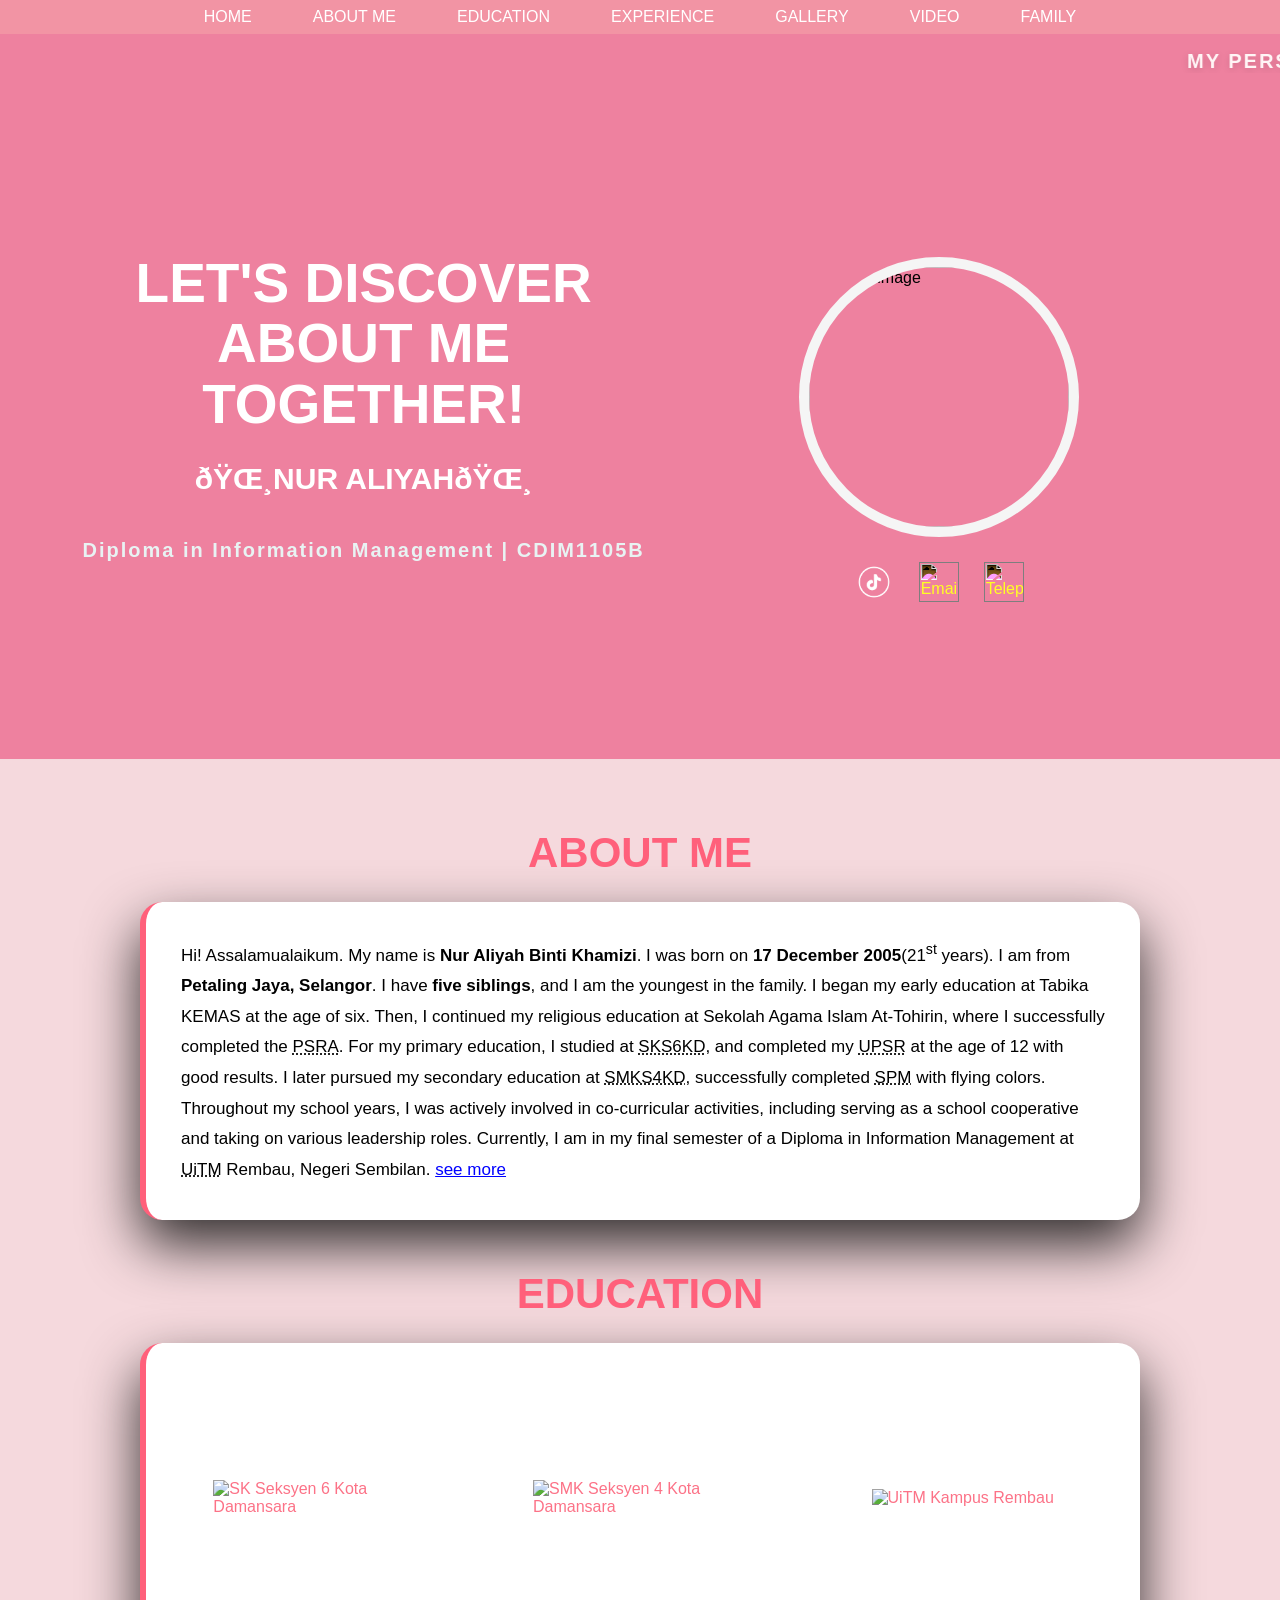
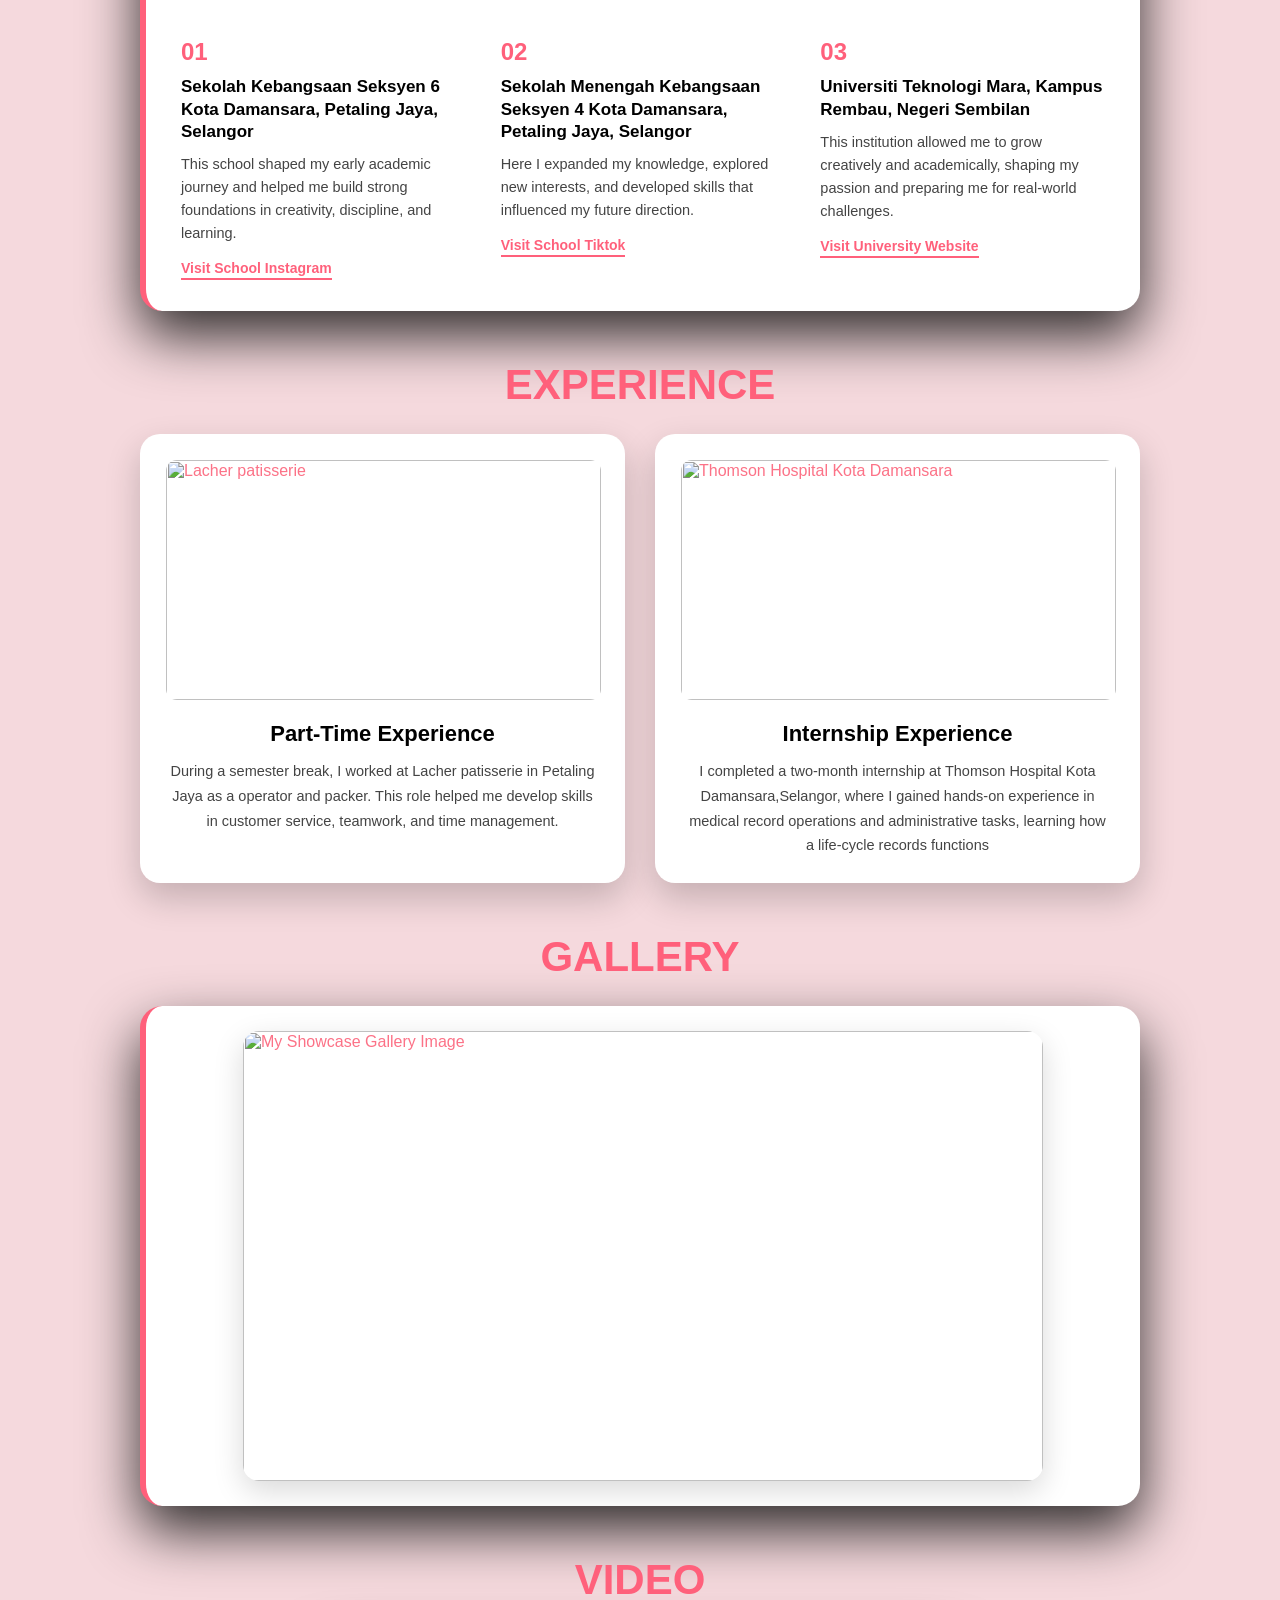
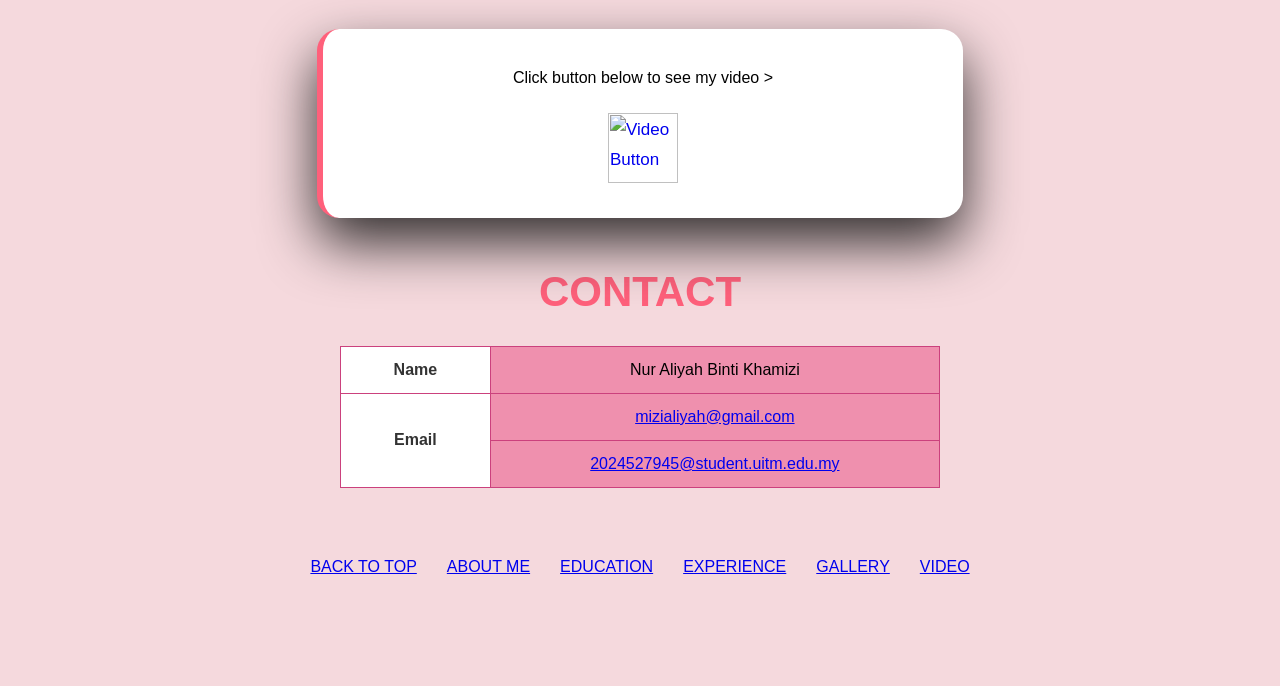
==== index.html @ 1efd09f4 "Fix social links div structure in index.html" ====
<html>
<head>
<meta charset="UT-8">
<meta name="viewpoint" content="width=device=width, initial-scale=1.0">
<title>HOMEPAGE</title>

    <style>

        :root{
            --primary: #ffff;
            --accent: #ff607b;
        }
       /*====general page setup====*/
       body, html{
             margin: 0;
             padding: 0;
             font-family: 'Segoe UI', Tahoma, Geneva, Verdana, sans-serif;
             min-height: 100vh;
             overflow-x: hidden;
            }
        .hero-section {
            /* Define the starting pink color as a fallback */
            background-color: #EE819F; 
    
            /* Connect the animation loop: 12 seconds total duration, smooth linear ease, infinite looping */
            animation: pinkColorShift 12s linear infinite;
            center-text {
            text-align: center;
            }
        }
            /* Define the specific shifting shades of pink across the timeline keyframes */
            @keyframes pinkColorShift {
            0% {
                background-color: #EE819F; /* original deep pink canvas color */
            }
            25% {
                 background-color: #D81B60; /* Slightly darker vibrant magenta pink */
            }
            50% {
                 background-color: #F48FB1; /* Soft pastel orchid pink tint */
            }
            75% {
                 background-color: #E91E63; /* Warm ruby rose pink shade */
            }
            100% {
                 background-color: #EE819F; /* Loops smoothly back to the exact starting color */
            }
            }
        /*====navigation====*/
        nav{
            background:rgb(242, 148, 164);
            position: sticky;
            top: 0;
            z-index: 3000;
        }
        .nav-container{ 
            display:flex;
            justify-content:center;
            gap: 25px;
            padding: 0px; 
        }
        .nav-container a{
            text-decoration:none;
            color: white;
            padding: 8px 18px;
            border-radius: 30px;
            font-weight: 500;
            transition:0.3s;
        }
        .nav-container a:hover{
            background: var(--primary);
            color:rgb(254, 159, 210);
        }

        /*===== hero layout =====*/

        .container {
            display: flex;
            align-items: center;
            justify-content: center;
            max-width: 1200px;
            gap: 0px;
            margin-top: 0 auto;
            height: 80vh;
            padding-top: 5px;
        }
        .hero-text {
            flex: 1.2;
            text-align: left;
            padding-left: 50px;
        }
        .hero-text h1 {
            font-size: 55px;
            color: #ffffff;
            font-weight: 800;
            line-height: 1.1;
            margin-bottom: 30px;
        }
        .hero-text h2 {
            font-size: 30px;
            color: #ffffff;
            margin: 0;
            padding-bottom: 25px;
            line-height: 1;
            font-weight: 700;
        }
        .hero-text p{
            font-size: 20px;
            color: #e8f3f3;
            letter-spacing: 2px;
            font-weight: 400;
        }

    /* ==== Marquee Positioned Right Below Nav and Above Image (FIXED) ==== */
    .marquee-sub-nav {
        position: absolute;
        top: 50px;            
        right: 30px;
        left: 10px;             
        width: 100%;         
        z-index: 100;         
    }

    .marquee-sub-nav marquee {
        font-size: 20px;
        font-weight: 700;
        color: #fff9f9f6;
        letter-spacing: 2px;
        text-shadow: 0 2px 8px rgba(0, 0, 0, 0.15);
    }
        
        /*=====image section=====*/
        .hero-image{
            float: none;
            flex: 1;
            display: flex;
            justify-content: center;
            align-items: flex-end;/*keeps image touching the bottom*/
        }
        .hero-image img{
            max-height: 300px;
            width: auto;
            /*====creates the rounded bottom edge from my image====*/
            border-top-left-radius: 50px;
            border-top-right-radius: 50px;
            transition: transform 0.3s;
        }
        .hero-image img:hover {
            transform: scale (1.02)
        }

        .hero-image-wrapper img{
            width:260px;
            height: 260px;
            border-radius: 260px;
            overflow:hidden;
            object-fit:cover;
            border:10px solid whitesmoke;
            box-shadow:0 20 px 40 px rgb(231, 202, 202);
            margin-top:60px;
        }
        .social-links{
            display: flex;
            flex-direction: row;
            align-items: center;
            justify-content: center;
            gap: 25px;
            margin-top: 0px;
            width: 100px;
        }
        .social-links a{
            display: inline-block;
            transition: transform 0.2s;
        }
        .social-links a:hover{
            transform: scale(1.15)
        }
        .social-links img{
            height: 30px
        }
        .image-and-socials{
            flex: 1;
            display: flex;
            flex-direction: column;
            align-items: center;
            justify-content: center;
            gap: 25px;
        }

        /*====modern main background section setup====*/
        main{
            background-color:#f5d9dd;
            min-height: 50vh;
            margin: 0;
            padding: 70px 0px;
        }
        .section-content-area{
            max-width: 1000px;
            margin: 0 auto;
            padding: 0 20px;
        }
        .section{
            margin-bottom: 50px;
            color: #fc7287;
            position: relative;
        }
        .section-title{
            font-size: 42px;
            font-weight: 700;
            color: var(--accent);
            margin-top: 0;
            margin-bottom: 25px;
            text-align: center;
        }

        /*====card====*/
        .content-card{
            background: var(--primary);
            padding: 35px;
            border-radius: 22px;
            box-shadow: 0 25px 55px rgb(49, 46, 46);
            margin-bottom: 30px;
            border-left: 6px solid var(--accent);
            transition:.35s;
        }
        .card-hover{
            transform: translateY(-6px);
        }
        .content-card p{
            font-size: 17px;
            line-height: 1.8;
            color: black;
            margin: 0;
            text-align: left;
        }


        /*====grid====*/
        .grid{
            display: grid;
            grid-template-columns: repeat(auto-fit, minmax(260px, 1fr));
            gap: 10px;
        }

        /*====Button====*/
        .btn{
            display: inline-block;
            margin-top: 15px;
            background: var(--primary);
            color:#ffffff;
            text-decoration: none;
            font-weight: 600;
        }

        .btn:hover{
            background: rgb(255, 171, 185)
        }

        /*====Table====*/
        table{
                border: 1px solid rgb(203, 65, 125);
                border-collapse: collapse;
                width: 600px;
                margin: 30px auto;
                font-family:'Segoe UI', Tahoma, Geneva, Verdana, sans-serif;
            }
        th,td{
                border: 1px solid rgb(203, 65, 125);
                padding: 14px 20px;
            }
        th {
                background-color: white;
                color: #333333;
                font-weight: 600;
                width: 25%;
            }
        td {
                text-align: center;
                background-color: rgb(239, 144, 174);
                color: #000000;
            }
        tr:hover td{
                background-color: rgb(243, 148, 164);
                transition: background-color 0.2s ease;
        }
        .profile-img{
            width: 200px;
            height: 200px;
            object-fit: cover;
            border-radius: 0%;
            margin-top: 10px;
            border: 2px solid rgb (180,50,100);
        }

        /* ==== Centers the links and aligns them side-by-side ==== */
        .footer-links-center {
          display: flex;
          justify-content: center; 
          align-items: center;     
          gap: 30px;               
          padding: 40px 20px;      
          width: 100%;
          box-sizing: border-box;
        }
        /* Responsive Layout for Tablets/Mobile Devices */
        @media (max-width: 768px){
            .video-grid {
                grid-template-columns: 1fr; 
            }
            .nav-container {
                justify-content: center; 
                padding: 10px 0;
                gap: 10px;
            }
            .nav-container a {
                padding: 6px 12px;
                font-size: 13px;
            }
            .section-title {
                font-size: 32px;
            }
            .video-wrapper-outer {
                padding: 15px;
            }
            }

    </style>
    </head>
    <body>

        <!--top nav-->
        <nav>
            <div align="center"></div>
            <div class="nav-container">
               <a href="index.html">HOME</a>
               <a href="about me.html">ABOUT ME</a>
               <a href="education.html">EDUCATION</a>
               <a href="experience.html">EXPERIENCE</a>
               <a href="gallery.html">GALLERY</a>
               <a href="video2.html" class="active">VIDEO</a>
               <a href="family.html">FAMILY</a>
            </div>
        </nav>

        <!--Content area-->
        <header>
        <div class="hero-section">
              <!-- FULL WIDTH MARQUEE: Sits here to cross the entire screen width -->
             <div class="marquee-sub-nav">
                <marquee behavior="scroll" direction="left" scrollamount="5">MY PERSONAL WEBSITE THAT SHOWS INTERSTING PERSONAL INFORMATION ABOUT ME!</marquee>
         </div>
            <div class="container">
                <!--text on the left-->
                <div class="hero-text">
                  <h1 align="center"><a name="top">LET'S DISCOVER<br>ABOUT ME TOGETHER!</a></h1>
                  <h2 align="center" style="font-size: 30px;">🌸NUR ALIYAH🌸</h2>
                  <p align="center"><b>Diploma in Information Management | CDIM1105B</b></p>
                </div>

                <!--image and social media links on the right-->
                <div class="image-and-socials">
                    <!--Profile image-->
                    <div class="hero-image">
                      <div class="hero-image-wrapper">
                       <img src="images/myself.jpg" alt="myself image">
                      </div>
                    </div>
                   <!--Social Media links(below image)-->
                   <div class="social-links">
                       <a href="https://www.tiktok.com/@ayddeeaa?_r=1&_t=ZS-96hrBECg4Ky" target="_blank"><img src="images/Tiktok_icon-removebg-preview.png" alt="Tiktok" style="height: 40px; width: auto; display: block; filter: invert(1) brightness(2);"></a>
                       <a href="mailto:2024527945@student.uitm.edu.my" target="_blank"><img src="images/email logo.png" alt="Email" style="height: 40px; width: auto; display: block; filter: invert(1) brightness(2);"></a>
                       <a href="tel:+60174358066" target="_blank"><img src="images/Telephone logo.png" alt="Telephone" style="height: 40px; width: auto; display: block; filter: invert(1) brightness(2);"></a>
                   </div>
                </div>
            </div>
        </div>
        </header>

       <!--main area section background color-->
        <main>
            <div class="section-content-area">

            <!--ABOUT ME SECTION-->
            <section class="section">
                <h2 class="section-title"><a name="subhead2">ABOUT ME</a></h2>
                <div class="content-card">
                    <p>
                         Hi! Assalamualaikum. My name is <b>Nur Aliyah Binti Khamizi</b>. I was born on <b>17 December 2005</b>(21<sup>st</sup> years). 
                         I am from <b>Petaling Jaya, Selangor</b>. I have <b>five siblings</b>, and I am the youngest in the family. I began my early education 
                         at Tabika KEMAS at the age of six. Then, I continued my religious education at Sekolah Agama Islam At-Tohirin, where I successfully completed the 
                         <abbr title="Peperiksaan Sekolah Rendah Agama">PSRA</abbr>. For my primary education, I studied at <abbr title="Sekolah Kebangsaan Seksyen 6 Kota Damansara">SKS6KD</abbr>, and completed 
                         my <abbr title="Ujian Peperiksaan Sekolah Rendah">UPSR</abbr> at the age of 12 with good results. I later pursued my secondary education at <abbr title="Sekolah Menengah Kebangsaan Seksyen 4 Kota Damansara">SMKS4KD</abbr>, 
                         successfully completed <abbr title="Sijil Pelajaran Malaysia">SPM</abbr> with flying colors. Throughout my school years, I was actively involved in co-curricular activities, 
                         including serving as a school cooperative and taking on various leadership roles. Currently, I am in my final semester of a Diploma in
                         Information Management at <abbr title="Universiti Teknologi MARA">UiTM</abbr> Rembau, Negeri Sembilan. <a href="about me.html" target="_blank" style="color: rgb(0, 0, 255)">see more</a>
                    </p>
                </div>
            </section>

            <!--EDUCATION SECTION-->
            <section class="section">
                <h2 class="section-title"><a name="subhead3">EDUCATION</a></h2>
                <!--All 3 items image school logo in same content card-->
                <div class="content-card">
                    <!--grid system with enhanced gap separation -->
                <div class="grid" style="grid-template-columns: repeat(auto-fit, minmax(260px, 1fr)); gap: 35px;">
                    
                    <!-- SCHOOL ITEM 01 -->
                    <div class="education-item" style="display: flex; flex-direction: column; align-items: center;">
                        <!-- Fixed placeholder box to prevent varying badge aspect ratios from misaligning fields -->
                        <div style="background: #ffffff; padding: 10px; border-radius: 12px; width: 100%; max-width: 220px; height: 220px; display: flex; align-items: center; justify-content: center; margin-bottom: 20px;">
                            <img src="images/Sekolah_Kebangsaan_Seksyen_6.gif" alt="SK Seksyen 6 Kota Damansara" style="max-height: 100%; max-width: 100%; object-fit: contain;">
                        </div>
                        <div style="width: 100%; text-align: left;">
                            <h3 style="font-size: 24px; color: var(--accent); margin: 0 0 10px 0; font-weight: 800;">01</h3>
                            <h4 style="font-size: 17px; margin: 0 0 10px 0; color: #000000; font-weight: 700; line-height: 1.3;">Sekolah Kebangsaan Seksyen 6 Kota Damansara, Petaling Jaya, Selangor</h4>
                            <p style="font-size: 14.5px; color: #444444; line-height: 1.6; margin: 0 0 15px 0; justify-content: center;">This school shaped my early academic journey and helped me build strong foundations in creativity, discipline, and learning.</p>
                            <a href="https://www.instagram.com/sks6kd?igsh=MTY2NmhoNnpzbXl5Nw==" style="color: var(--accent); text-decoration: none; font-weight: 600; font-size: 14px; border-bottom: 2px solid var(--accent); padding-bottom: 2px;">Visit School Instagram</a>
                        </div>
                    </div>

                    <!-- SCHOOL ITEM 02 -->
                    <div class="education-item" style="display: flex; flex-direction: column; align-items: center;">
                        <div style="background: #ffffff; padding: 10px; border-radius: 12px; width: 100%; max-width: 220px; height: 220px; display: flex; align-items: center; justify-content: center; margin-bottom: 20px;">
                            <img src="images/smks4kd images.jpg" alt="SMK Seksyen 4 Kota Damansara" style="max-height: 100%; max-width: 100%; object-fit: contain;">
                        </div>
                        <div style="width: 100%; text-align: left;">
                            <h3 style="font-size: 24px; color: var(--accent); margin: 0 0 10px 0; font-weight: 800;">02</h3>
                            <h4 style="font-size: 17px; margin: 0 0 10px 0; color: #000000; font-weight: 700; line-height: 1.3;">Sekolah Menengah Kebangsaan Seksyen 4 Kota Damansara, Petaling Jaya, Selangor</h4>
                            <p style="font-size: 14.5px; color: #444444; line-height: 1.6; margin: 0 0 15px 0; justify-content: center;">Here I expanded my knowledge, explored new interests, and developed skills that influenced my future direction.</p>
                            <a href="https://www.tiktok.com/@smkkd4?_r=1&_t=ZS-96kASKF3mWz" style="color: var(--accent); text-decoration: none; font-weight: 600; font-size: 14px; border-bottom: 2px solid var(--accent); padding-bottom: 2px;">Visit School Tiktok</a>
                        </div>
                    </div>

                    <!-- SCHOOL ITEM 03 -->
                    <div class="education-item" style="display: flex; flex-direction: column; align-items: center;">
                        <div style="background: #ffffff; padding: 10px; border-radius: 12px; width: 100%; max-width: 220px; height: 220px; display: flex; align-items: center; justify-content: center; margin-bottom: 20px;">
                            <img src="images/UiTMRembau.png" alt="UiTM Kampus Rembau" style="max-height: 100%; max-width: 100%; object-fit: contain;">
                        </div>
                        <div style="width: 100%; text-align: left;">
                            <h3 style="font-size: 24px; color: var(--accent); margin: 0 0 10px 0; font-weight: 800;">03</h3>
                            <h4 style="font-size: 17px; margin: 0 0 10px 0; color: #000000; font-weight: 700; line-height: 1.3;">Universiti Teknologi Mara, Kampus Rembau, Negeri Sembilan</h4>
                            <p style="font-size: 14.5px; color: #444444; line-height: 1.6; margin: 0 0 15px 0; justify-content: center;">This institution allowed me to grow creatively and academically, shaping my passion and preparing me for real-world challenges.</p>
                            <a href="https://nsembilan.uitm.edu.my/rembau/" style="color: var(--accent); text-decoration: none; font-weight: 600; font-size: 14px; border-bottom: 2px solid var(--accent); padding-bottom: 2px;">Visit University Website</a>
                        </div>
                    </div>

                </div>
            </div>
        </section>

         <!--EXPERIENCE SECTION-->
        <section class="section">
            <h2 class="section-title"><a name="subhead4">EXPERIENCE</a></h2>
            
            <!-- Flex/Grid wrapper to place the 2 experience cards side-by-side -->
            <div class="grid" style="grid-template-columns: repeat(auto-fit, minmax(400px, 1fr)); gap: 30px;">
                
                <!-- EXPERIENCE CARD 1 -->
                <div class="experience-card" style="background-color: #ffffff; padding: 25px; border-radius: 20px; box-shadow: 0 15px 35px rgba(0, 0, 0, 0.2); transition: transform 0.3s ease;">
                    <!-- Cropped top layout image wrapper -->
                    <div class="experience-image-wrapper" style="width: 100%; height: 240px; border-radius: 12px; overflow: hidden; margin-bottom: 20px; border: 1px solid rgba(255, 255, 255, 0.1);">
                        <img src="images/lacher-patisserie-hq-kota-damansara-logo-1024x576.jpg" alt="Lacher patisserie" style="width: 100%; height: 100%; object-fit: cover;">
                    </div>
                    <!-- Left-aligned description details -->
                    <div style="text-align: left; padding: 0 5px;">
                        <h3 style="font-size: 22px; color: #000000; margin: 0 0 12px 0; font-weight: 700; text-align: center;">Part-Time Experience</h3>
                        <p style="font-size: 14.5px; line-height: 1.7; color: #444444; text-align: center; margin: 0;">
                         During a semester break, I worked at Lacher patisserie in Petaling Jaya as a operator and packer. This role helped me develop skills in customer service, teamwork, and time management.
                        </p>
                    </div>
                </div>

                <!-- EXPERIENCE CARD 2 -->
                <div class="experience-card" style="background-color: #ffffff; padding: 25px; border-radius: 20px; box-shadow: 0 15px 35px rgba(0, 0, 0, 0.2); transition: transform 0.3s ease;">
                    <!-- Cropped top layout image wrapper -->
                    <div class="experience-image-wrapper" style="width: 100%; height: 240px; border-radius: 12px; overflow: hidden; margin-bottom: 20px; border: 1px solid rgba(255, 255, 255, 0.1);">
                        <img src="images/hospital.jpg" alt="Thomson Hospital Kota Damansara" style="width: 100%; height: 100%; object-fit: cover;">
                    </div>
                    <!-- Left-aligned description details -->
                    <div style="text-align: left; padding: 0 5px;">
                        <h3 style="font-size: 22px; color: #000000; margin: 0 0 12px 0; font-weight: 700; text-align: center;">Internship Experience</h3>
                        <p style="font-size: 14.5px; line-height: 1.7; color: #444444; text-align: center; margin: 0;">
                         I completed a two-month internship at Thomson Hospital Kota Damansara,Selangor, where I gained hands-on experience in medical record operations and administrative tasks, learning how a life-cycle records functions
                        </p>
                    </div>
                </div>
            </div>
        </section>

        <!--GALLERY SECTION-->
        <section class="section">
            <h2 class="section-title"><a name="subhead5">GALLERY</a></h2>
            
            <!-- White card container matching ABOUT ME and EDUCATION styling -->
            <div class="content-card" style="padding: 25px; display: flex; justify-content: center; align-items: center;">
                
                <!-- The Interactive Image Wrapper Box -->
                <div class="gallery-container" style="position: relative; width: 100%; max-width: 800px; height: 450px; border-radius: 16px; overflow: hidden; box-shadow: 0 10px 30px rgba(0,0,0,0.15);">
                    
                    <!-- Main Large Showcase Image -->
                    <img src="images/myself and train.jpg" alt="My Showcase Gallery Image" style="width: 100%; height: 100%; object-fit: cover; transition: transform 0.5s ease;">
                    
                    <!-- Hover/Touch Overlay Mask Sheet -->
                    <div class="gallery-overlay" style="position: absolute; top: 0; left: 0; width: 100%; height: 100%; background: rgba(32, 4, 7, 0.75); display: flex; justify-content: center; align-items: center; opacity: 0; transition: opacity 0.4s ease; pointer-events: none;">
                        
                        <!-- Interactive Redirect Link Button -->
                        <a href="gallery.html" style="pointer-events: auto; background: var(--primary); color: #200407; text-decoration: none; padding: 14px 28px; font-weight: 700; font-size: 16px; border-radius: 30px; letter-spacing: 1px; box-shadow: 0 8px 20px rgba(0,0,0,0.3); transition: transform 0.2s ease, background 0.2s ease;">
                            CLICK HERE
                        </a>
                    </div>
                </div>
            </div>
        </section>
        <!--VIDEO SECTION--> 
        <section class="section"> 
           <h2 class="section-title"><a name="subhead6">VIDEO</a></h2> 
    
           <!-- Added inline style="..." to shrink the box width and center all internal elements -->
           <div class="content-card" style="max-width: 600px; margin: 0 auto; display: flex; flex-direction: column; align-items: center; justify-content: center; text-align: center; padding: 35px 20px;"> 
        
          <!-- Cleaned up text style and added a bottom margin to push the button down -->
          <p style="font-size: 16px; margin-bottom: 20px; font-weight: 500;">Click button below to see my video &gt;</p> 
        
          <p style="margin: 0; display: flex; justify-content: center;"> 
            <!-- Using Image as Hyperlink, local Link: Link to other pages within the current website --> 
            <a href="video2.html" target="_blank" style="display: inline-block; transition: transform 0.2s;">
                <img src="images/button video.png" height="70" alt="Video Button" style="display: block;">
            </a> 
         </p> 
         </div> 
        </section>
        <!--CONTACT SECTION-->
        <h2 class="section-title">CONTACT</h2> 
    
            <table>
                <tr>
                   <th>Name</th>
                   <td>
                         Nur Aliyah Binti Khamizi
                    </td>
                </tr>
                <tr>
                   <th rowspan="2">Email</th>
                   <td><a href="mailto:mizialiyah@gmail.com">mizialiyah@gmail.com</a></td>
                </tr>
                <tr>
                   <td><a href="mailto:2024527945@student.uitm.edu.my">2024527945@student.uitm.edu.my</a></td>
                </tr>
            </table>
            
            <div class="footer-links-center">
            <a href="#top">BACK TO TOP</a>
            <a href="#subhead2">ABOUT ME</a>
            <a href="#subhead3">EDUCATION</a>
            <a href="#subhead4">EXPERIENCE</a>
            <a href="#subhead5">GALLERY</a>
            <a href="#subhead6">VIDEO</a>
            </div>

        <!-- Dynamic Embedded CSS Styles targeting the Gallery Animation Effects -->
        <style>
            /* Smoothly fades in the dark mask sheet when hovering over the image box container */
            .gallery-container:hover .gallery-overlay {
                opacity: 1 !important;
                pointer-events: auto !important;
            }
            
            /* Gives the background image a subtle cinematic zoom-in effect when hovered */
            .gallery-container:hover img {
                transform: scale(1.06);
            }

            /* Simple bounce scale animation effect on the link button itself when targeted */
            .gallery-overlay a:hover {
                transform: scale(1.08);
                background: var(--accent) !important;
                color: #ffffff !important;
            }
        </style>
        </main>
    </body>
</html>
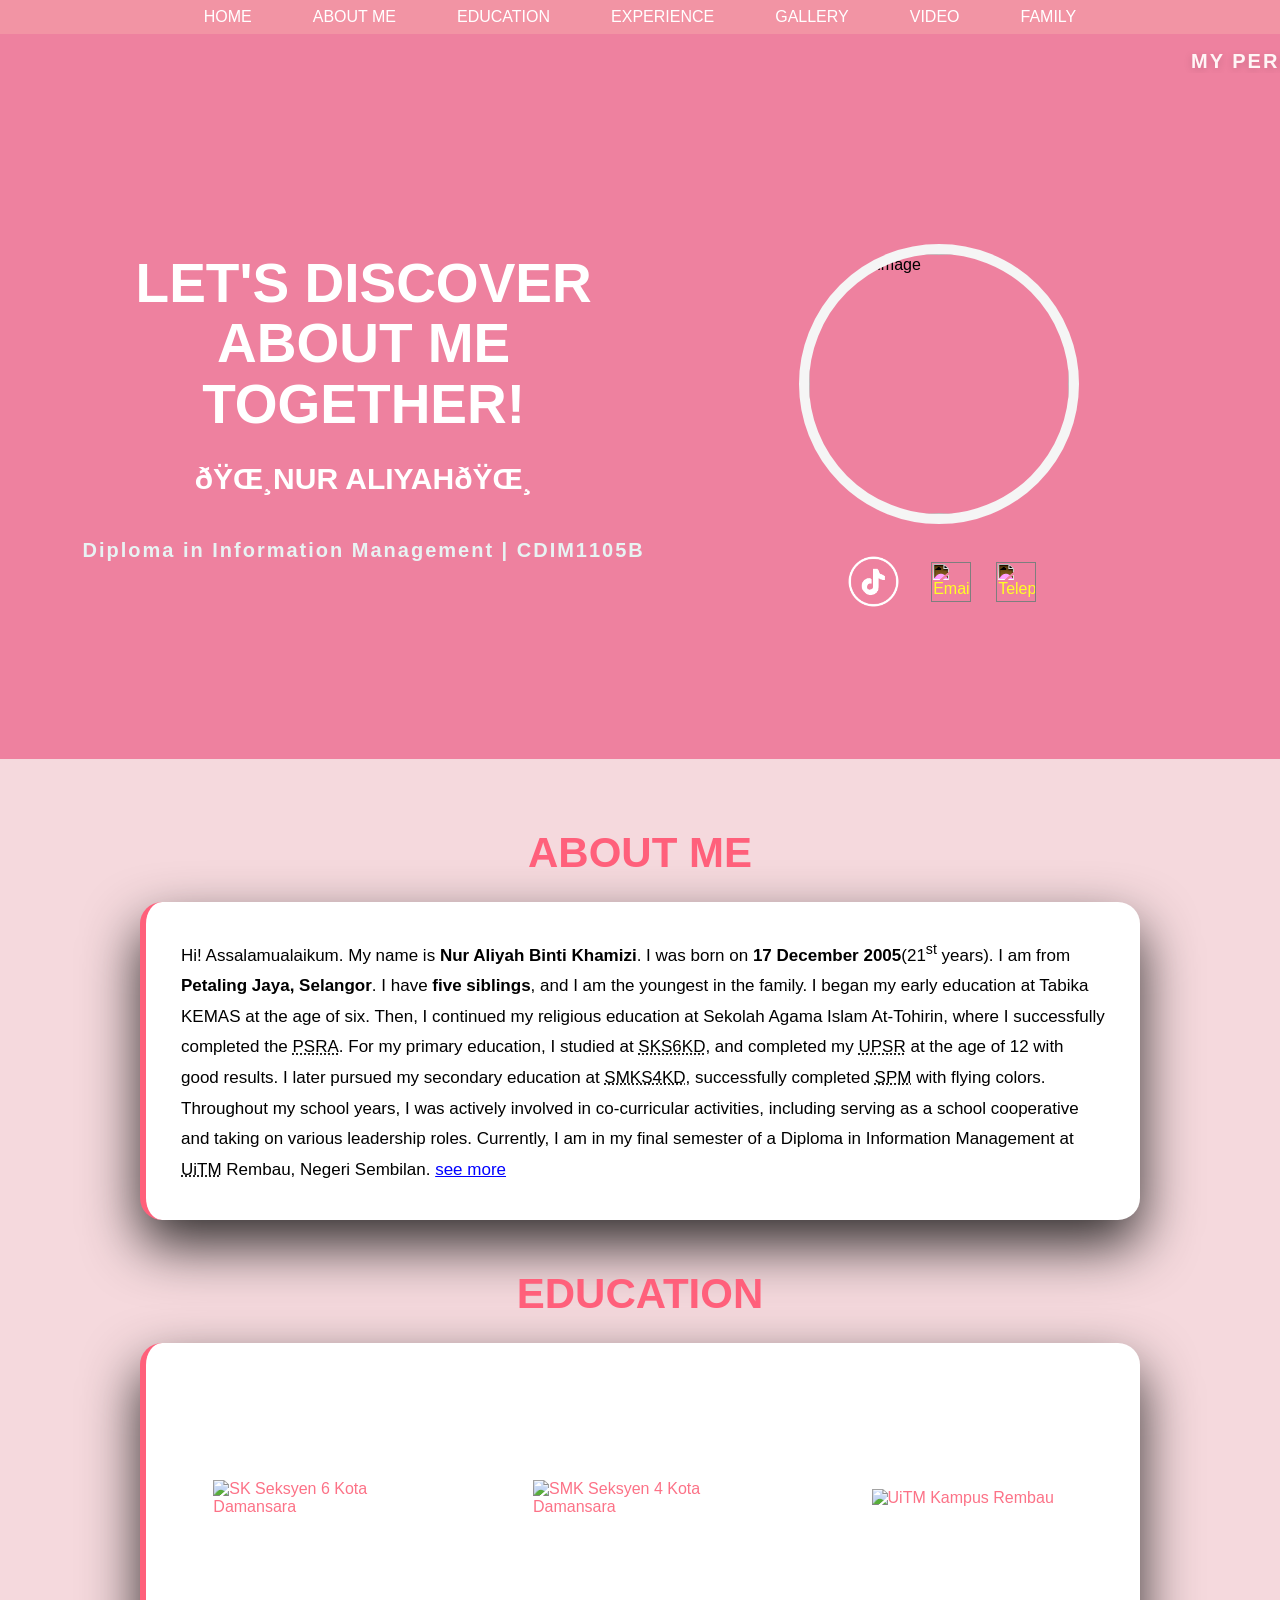
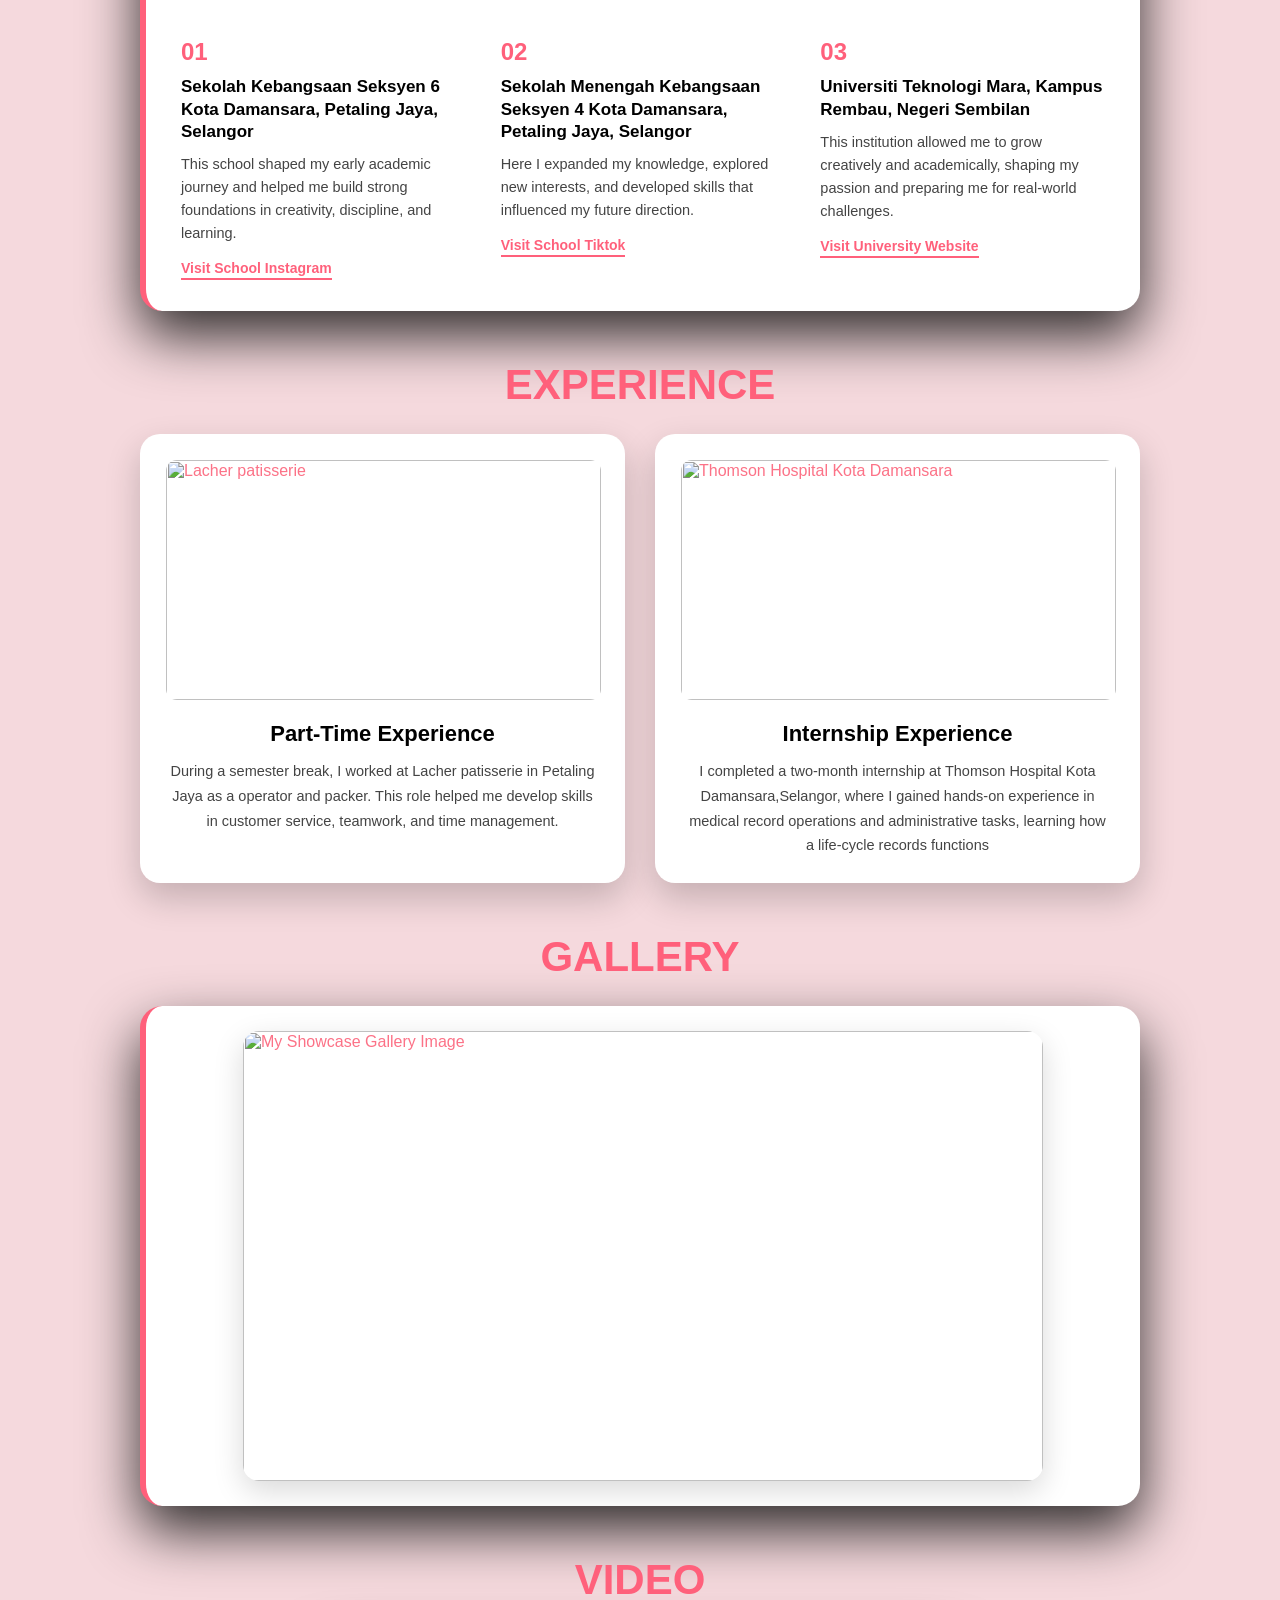
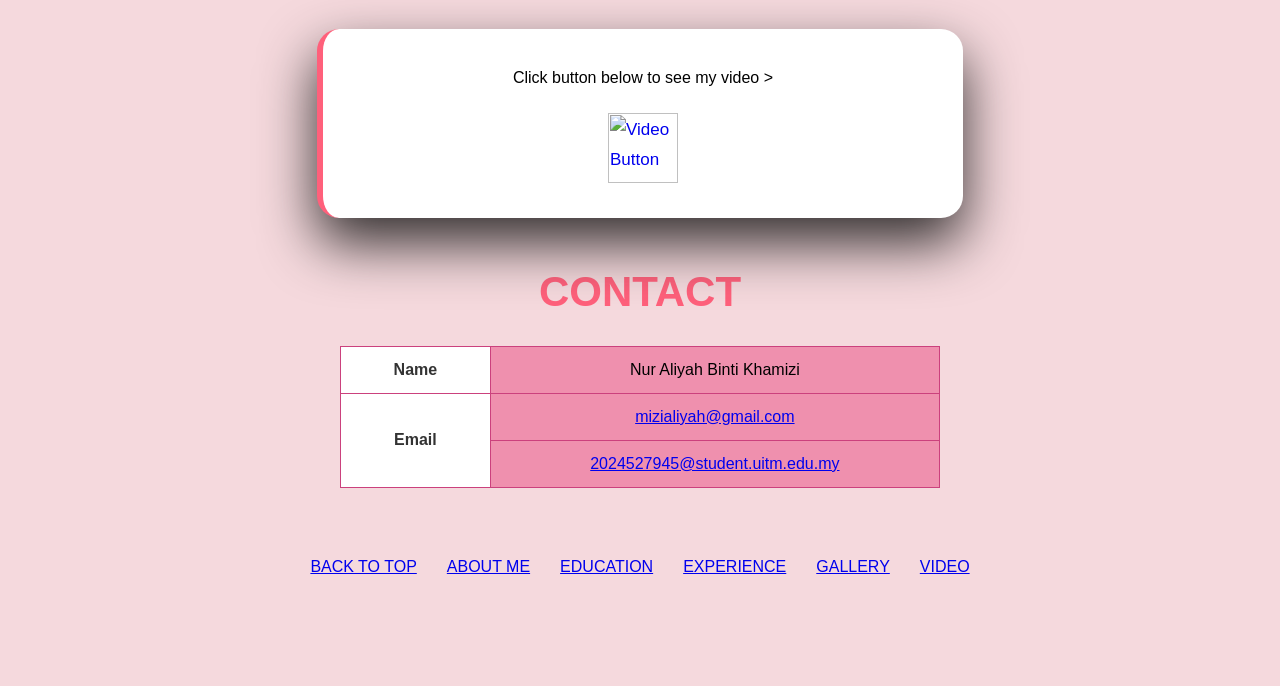
==== commit b2c1cc9e: "Increase Tiktok icon size to 65px Updated Tiktok icon size in social links section." ====
--- a/index.html
+++ b/index.html
@@ -367,7 +367,7 @@
                     </div>
                    <!--Social Media links(below image)-->
                    <div class="social-links">
-                       <a href="https://www.tiktok.com/@ayddeeaa?_r=1&_t=ZS-96hrBECg4Ky" target="_blank"><img src="images/Tiktok_icon-removebg-preview.png" alt="Tiktok" style="height: 40px; width: auto; display: block; filter: invert(1) brightness(2);"></a>
+                       <a href="https://www.tiktok.com/@ayddeeaa?_r=1&_t=ZS-96hrBECg4Ky" target="_blank"><img src="images/Tiktok_icon-removebg-preview.png" alt="Tiktok" style="height: 65px; width: auto; display: block; filter: invert(1) brightness(2);"></a>
                        <a href="mailto:2024527945@student.uitm.edu.my" target="_blank"><img src="images/email logo.png" alt="Email" style="height: 40px; width: auto; display: block; filter: invert(1) brightness(2);"></a>
                        <a href="tel:+60174358066" target="_blank"><img src="images/Telephone logo.png" alt="Telephone" style="height: 40px; width: auto; display: block; filter: invert(1) brightness(2);"></a>
                    </div>
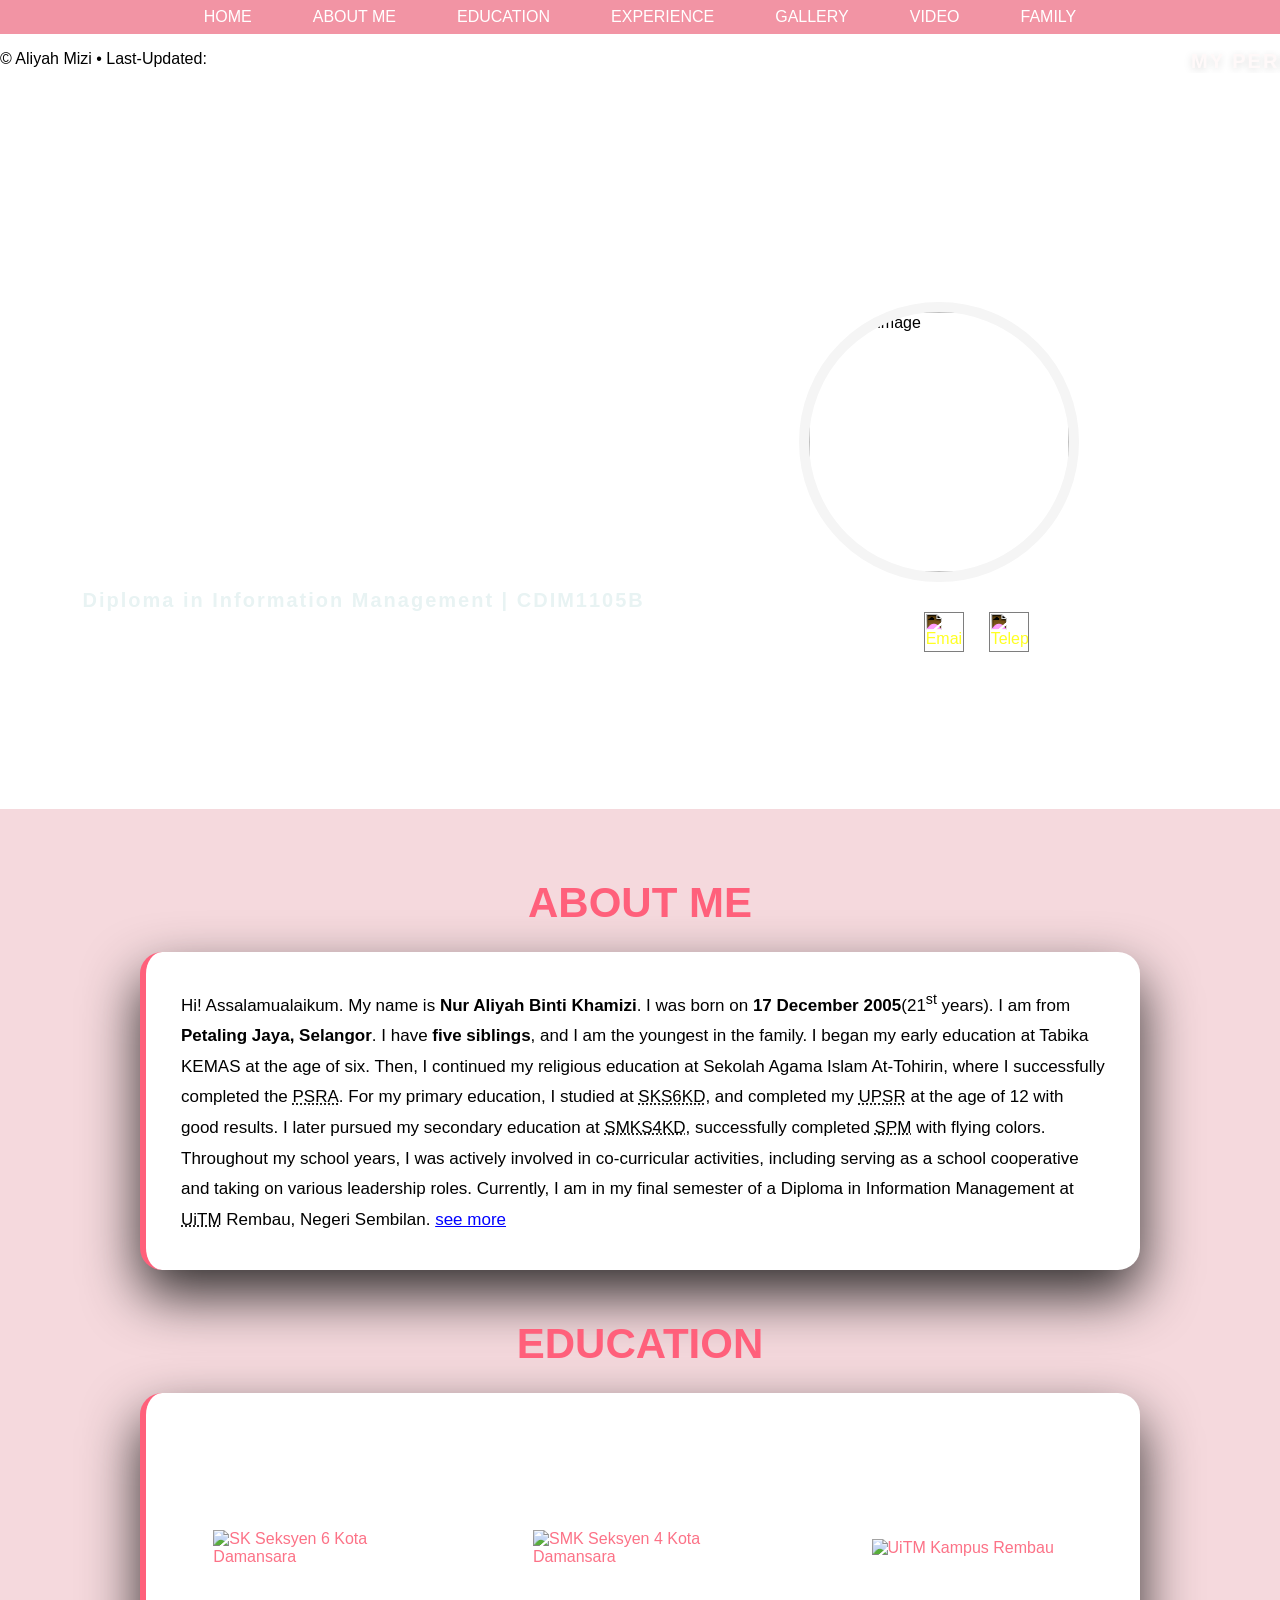
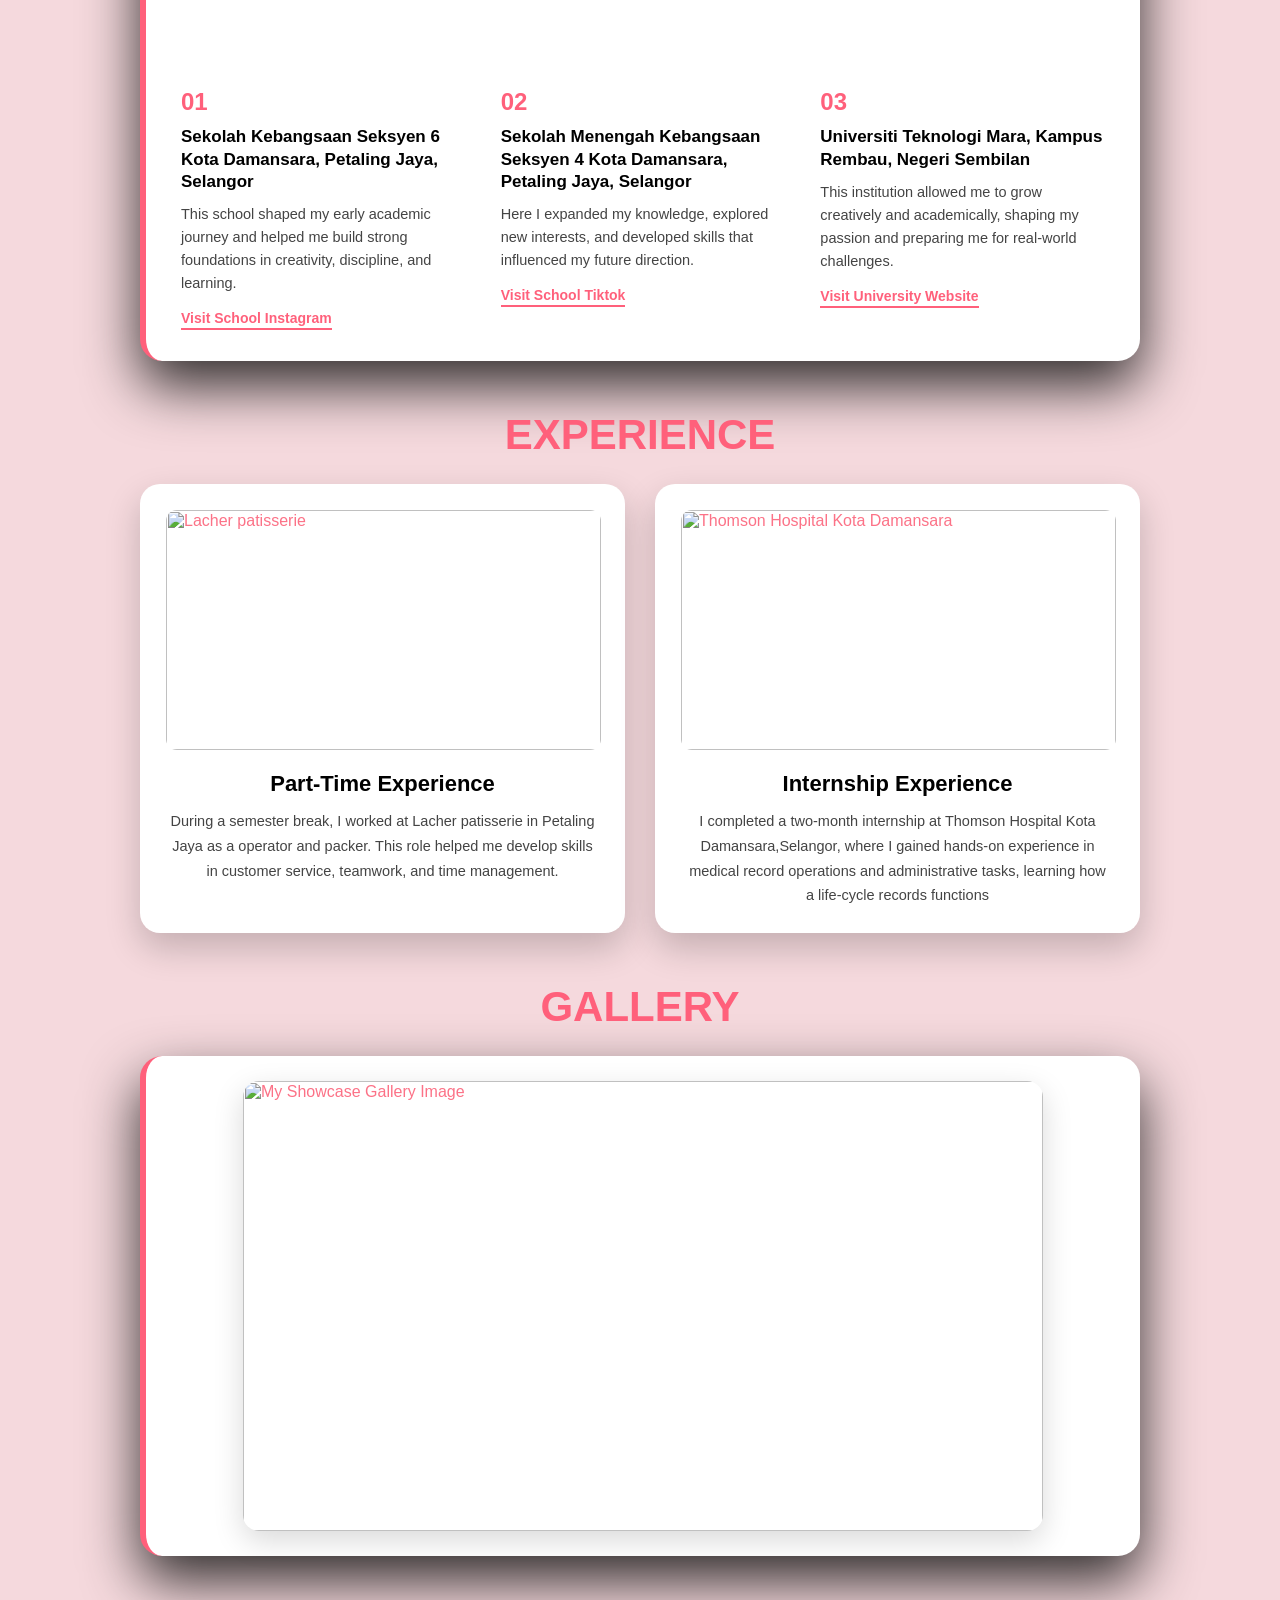
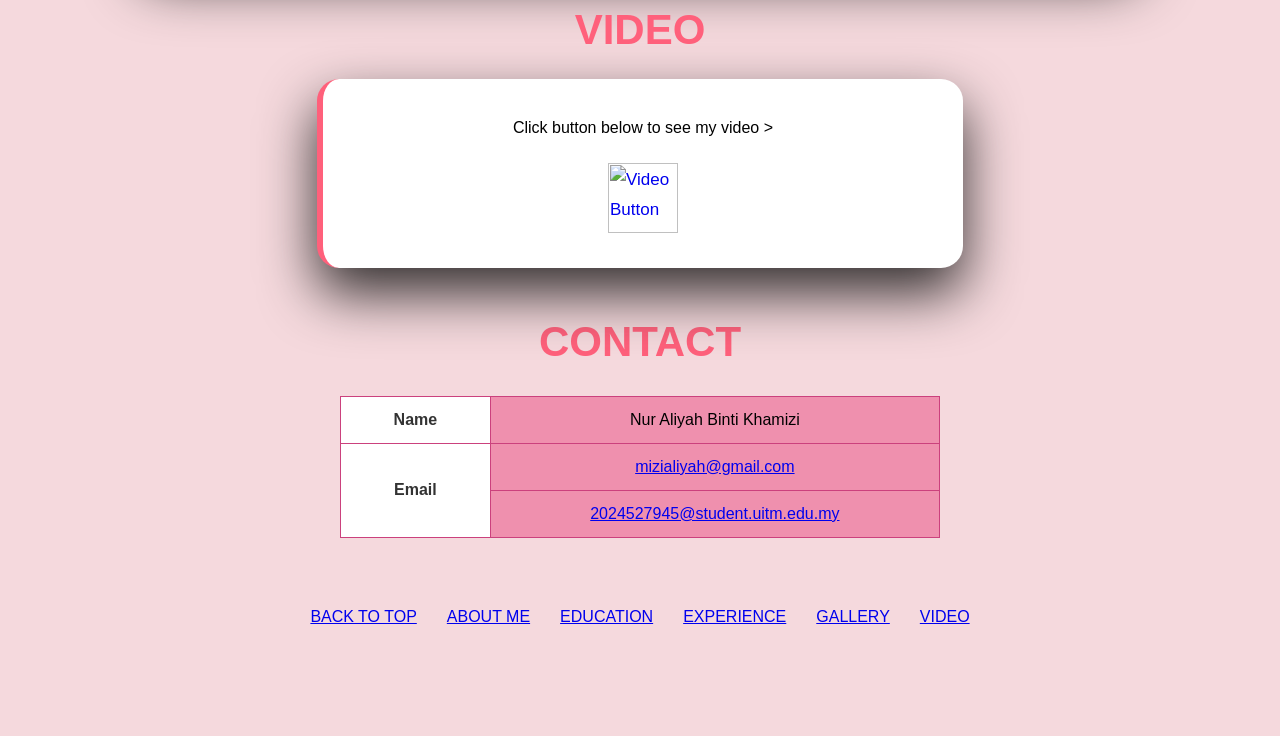
==== commit 176d3b34: "Add footer section to index.html Added footer with copyright and last updated information." ====
--- a/index.html
+++ b/index.html
@@ -341,6 +341,11 @@
                <a href="family.html">FAMILY</a>
             </div>
         </nav>
+        <footer>
+            <div class="footer-box">
+            <p>&copy; <span id="2026"></span> Aliyah Mizi &bull; Last-Updated: <span id="26 June 2026</span></p>
+            </div>
+        </footer>
 
         <!--Content area-->
         <header>
@@ -367,7 +372,7 @@
                     </div>
                    <!--Social Media links(below image)-->
                    <div class="social-links">
-                       <a href="https://www.tiktok.com/@ayddeeaa?_r=1&_t=ZS-96hrBECg4Ky" target="_blank"><img src="images/Tiktok_icon-removebg-preview.png" alt="Tiktok" style="height: 65px; width: auto; display: block; filter: invert(1) brightness(2);"></a>
+                       <a href="https://www.tiktok.com/@ayddeeaa?_r=1&_t=ZS-96hrBECg4Ky" target="_blank"><img src="images/Tiktok_icon-removebg-preview.png" alt="Tiktok" style="height: 50px; width: auto; display: block; filter: invert(1) brightness(2);"></a>
                        <a href="mailto:2024527945@student.uitm.edu.my" target="_blank"><img src="images/email logo.png" alt="Email" style="height: 40px; width: auto; display: block; filter: invert(1) brightness(2);"></a>
                        <a href="tel:+60174358066" target="_blank"><img src="images/Telephone logo.png" alt="Telephone" style="height: 40px; width: auto; display: block; filter: invert(1) brightness(2);"></a>
                    </div>
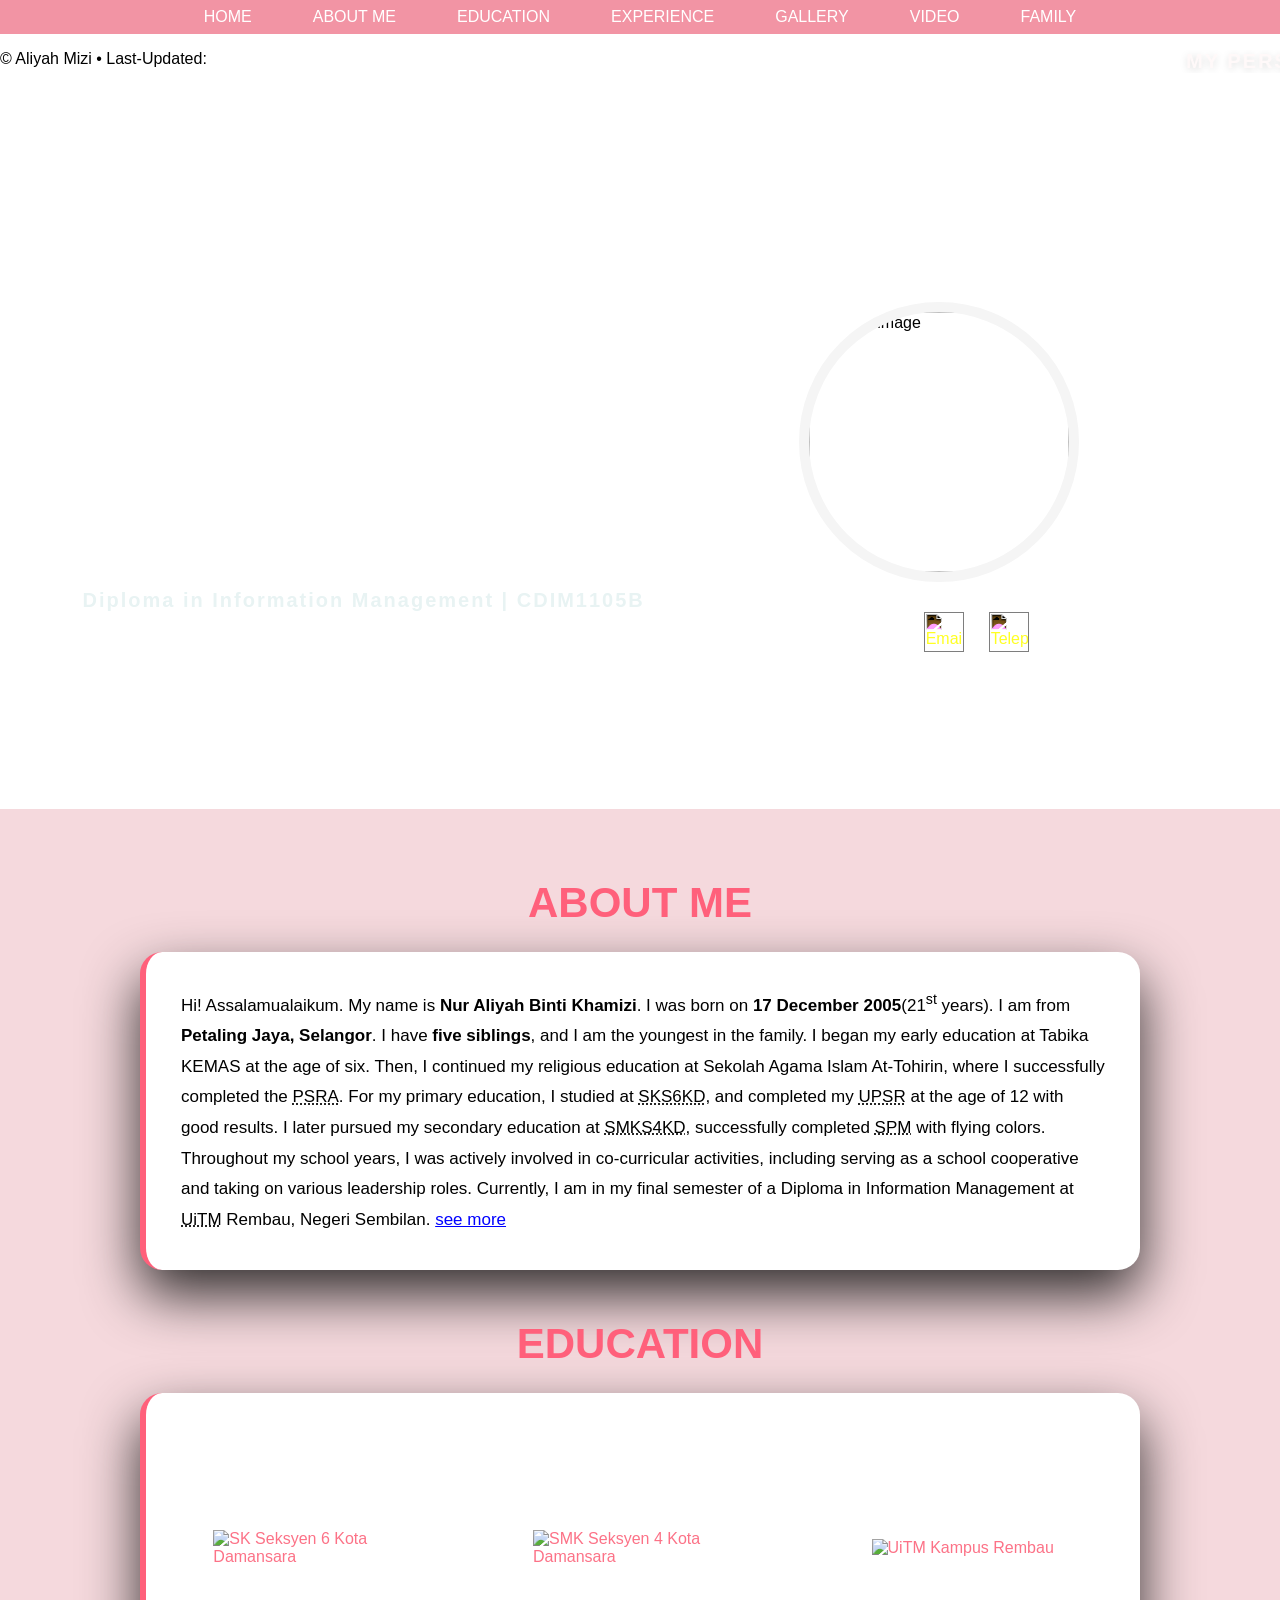
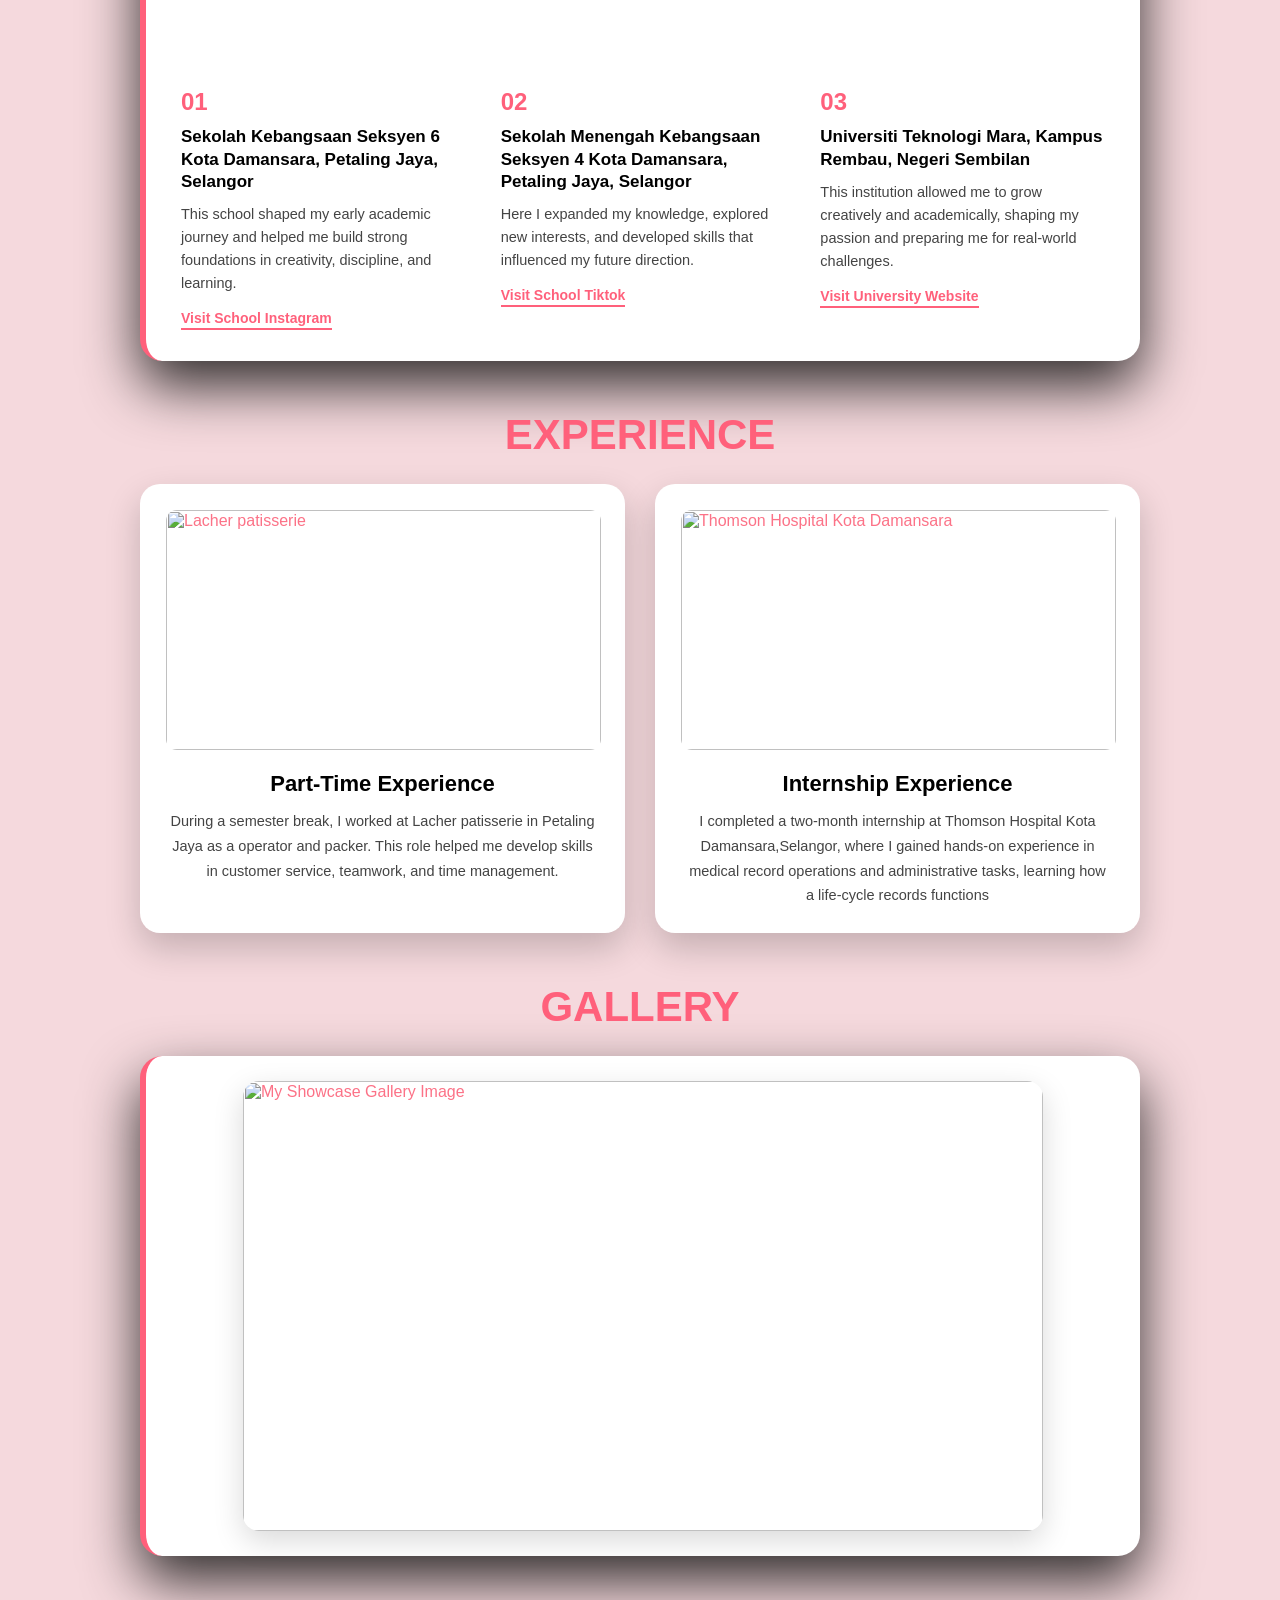
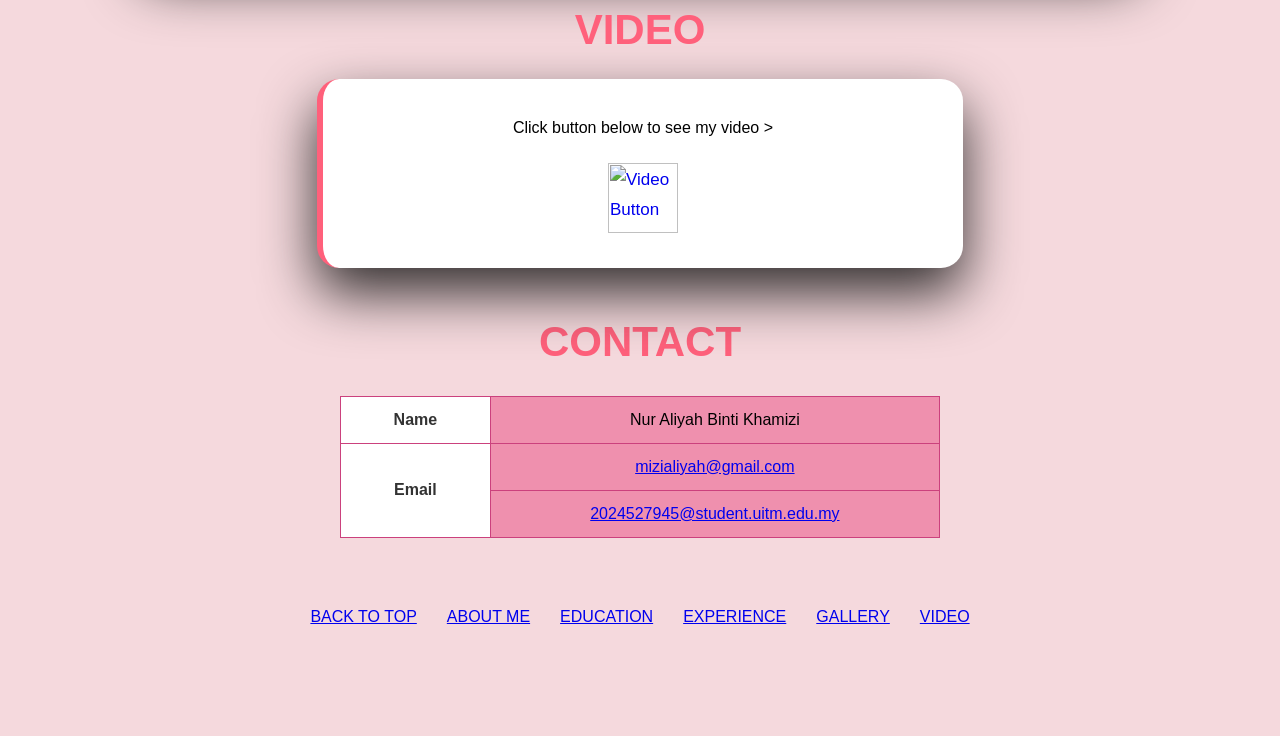
==== commit f4e01da2: "Update footer structure in index.html" ====
--- a/index.html
+++ b/index.html
@@ -341,8 +341,8 @@
                <a href="family.html">FAMILY</a>
             </div>
         </nav>
-        <footer>
-            <div class="footer-box">
+        <footer class="full-footer">
+            <div class="footer-content">
             <p>&copy; <span id="2026"></span> Aliyah Mizi &bull; Last-Updated: <span id="26 June 2026</span></p>
             </div>
         </footer>
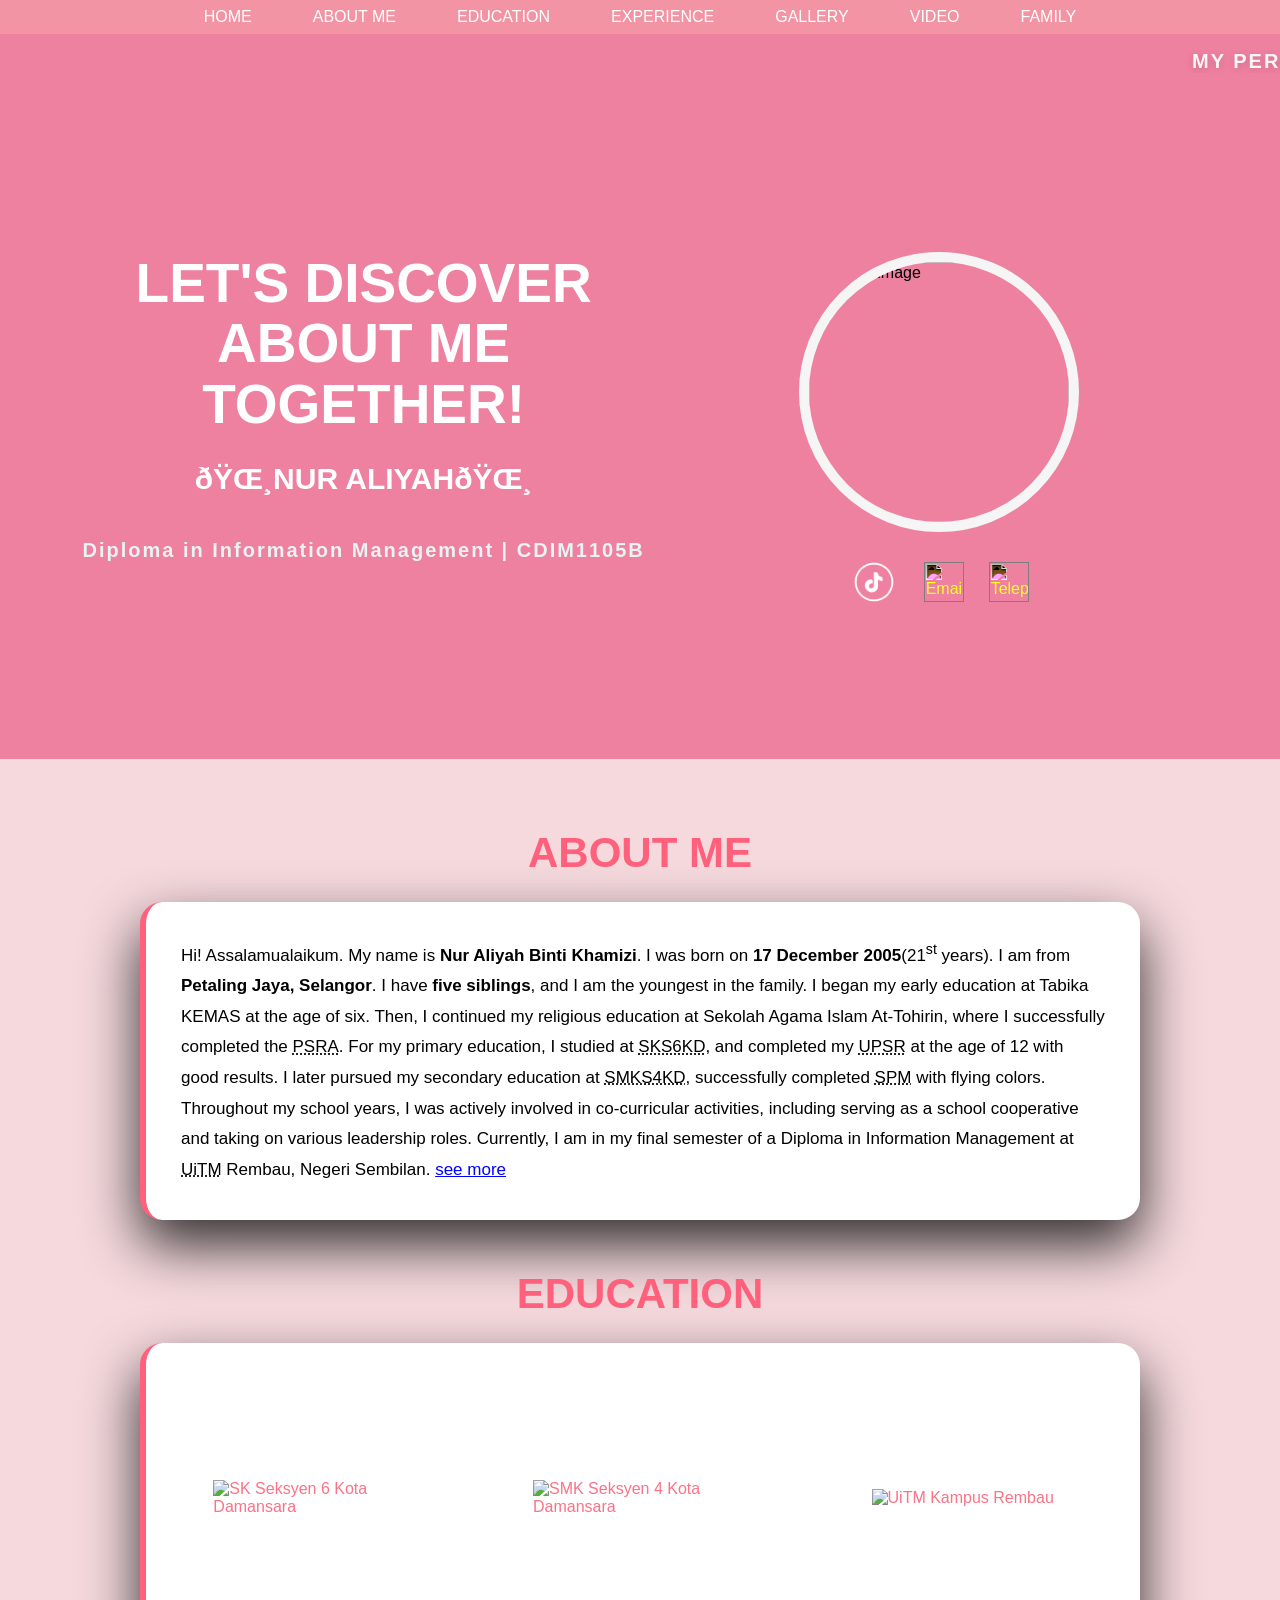
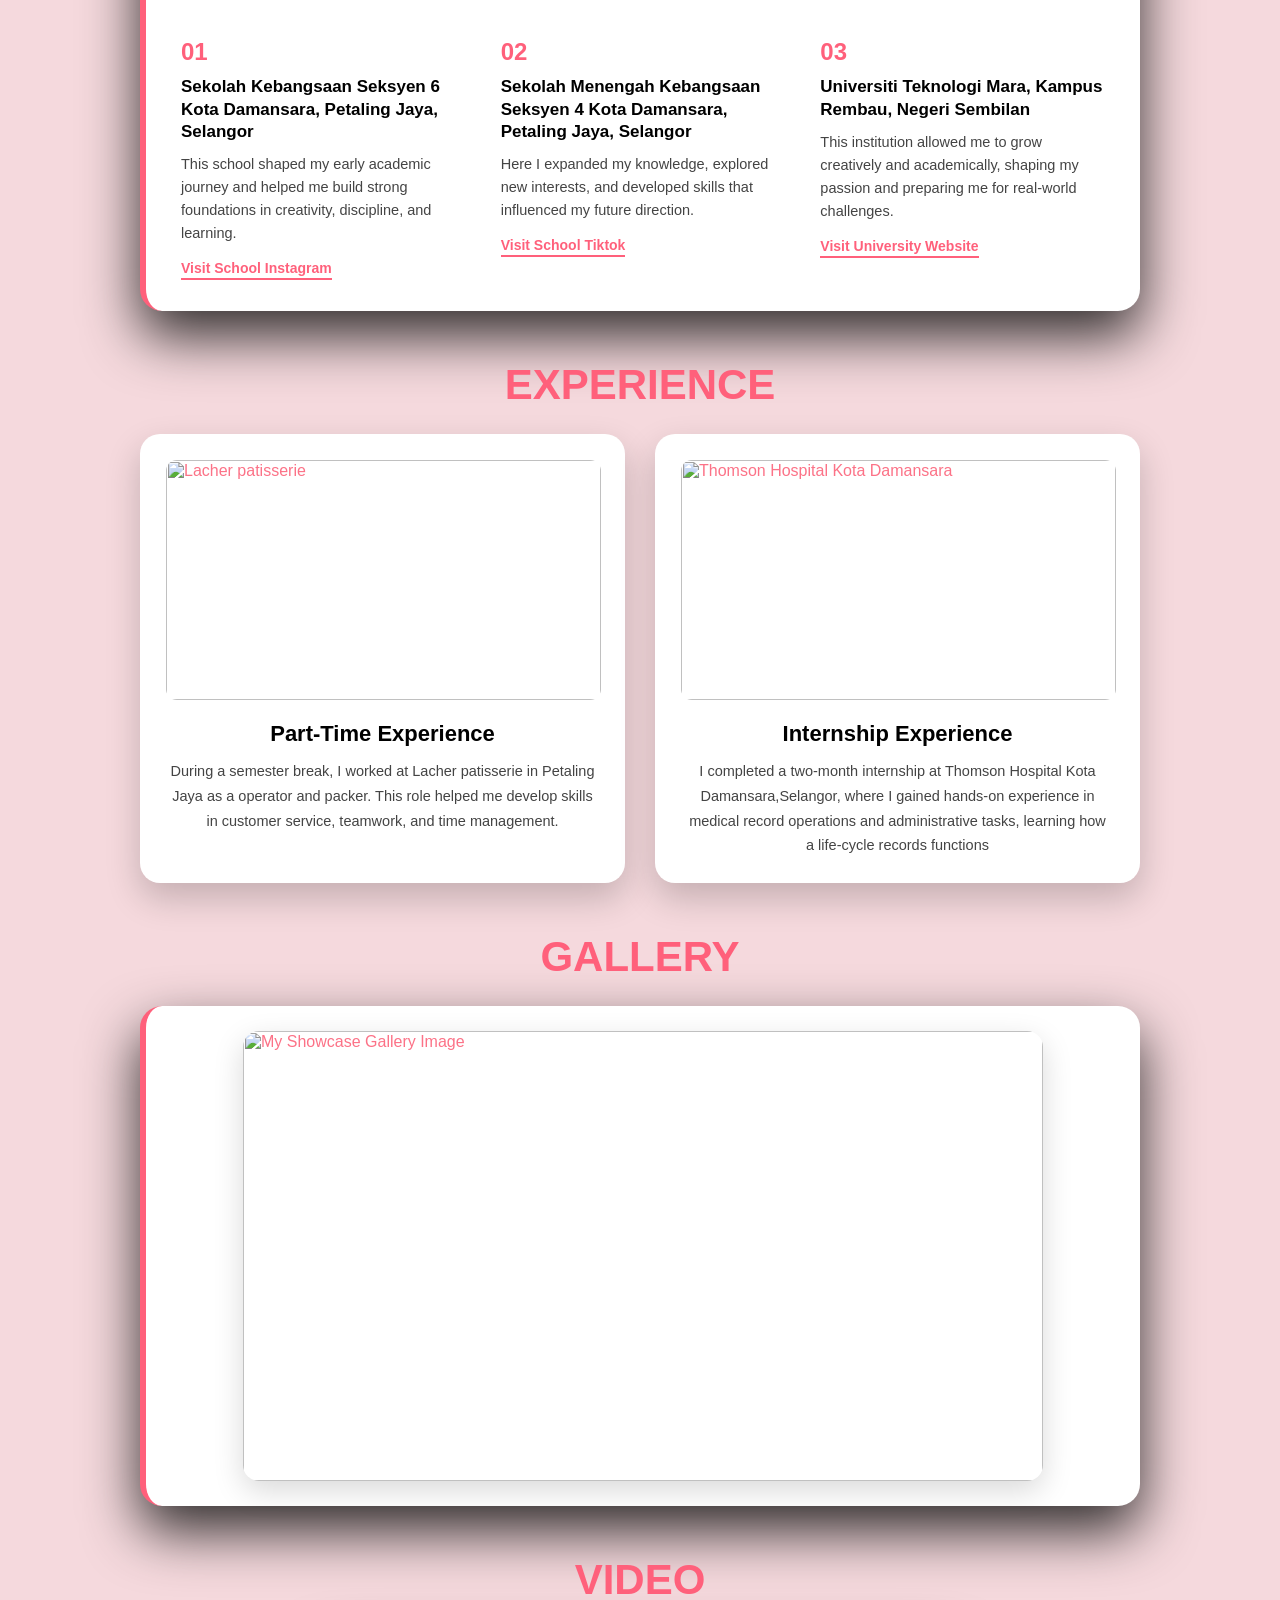
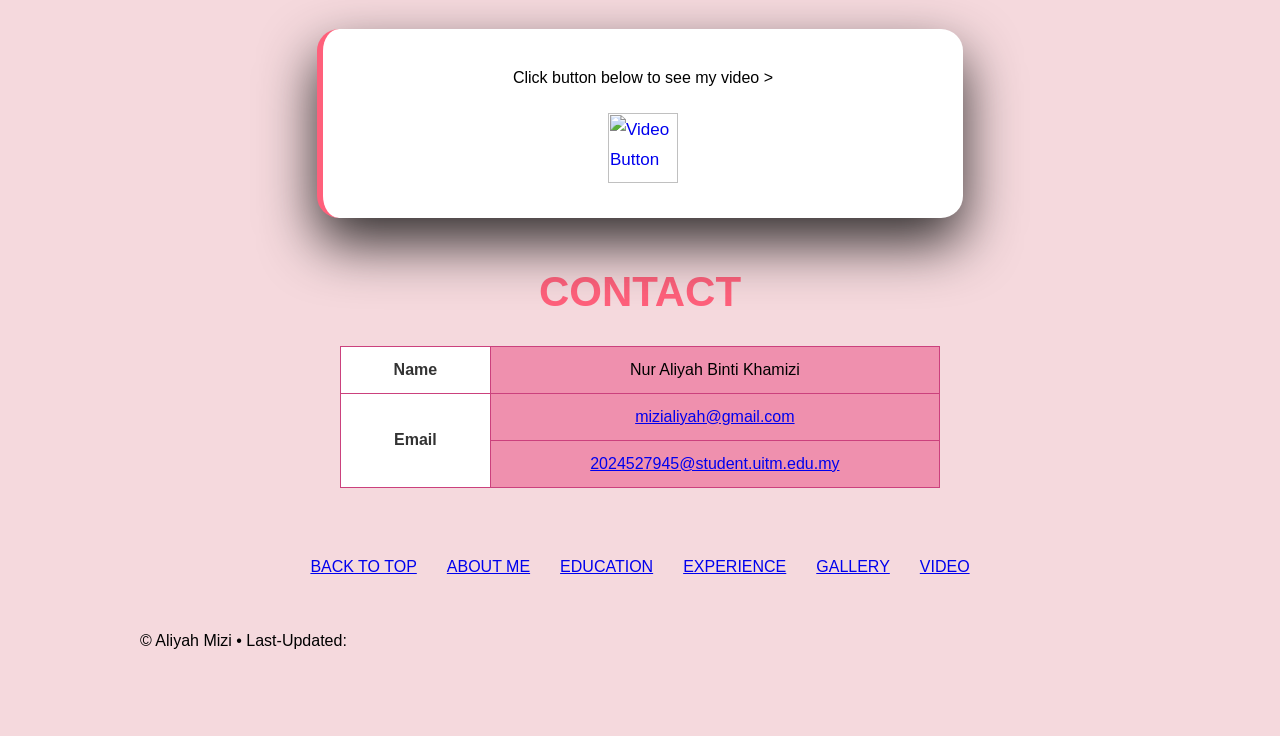
==== commit 397149db: "Restore footer section in index.html" ====
--- a/index.html
+++ b/index.html
@@ -341,11 +341,6 @@
                <a href="family.html">FAMILY</a>
             </div>
         </nav>
-        <footer class="full-footer">
-            <div class="footer-content">
-            <p>&copy; <span id="2026"></span> Aliyah Mizi &bull; Last-Updated: <span id="26 June 2026</span></p>
-            </div>
-        </footer>
 
         <!--Content area-->
         <header>
@@ -563,6 +558,12 @@
             <a href="#subhead6">VIDEO</a>
             </div>
 
+             <footer class="full-footer">
+                 <div class="footer-content">
+                 <p>&copy; <span id="2026"></span> Aliyah Mizi &bull; Last-Updated: <span id="26 June 2026</span></p>
+                 </div>
+             </footer>
+
         <!-- Dynamic Embedded CSS Styles targeting the Gallery Animation Effects -->
         <style>
             /* Smoothly fades in the dark mask sheet when hovering over the image box container */
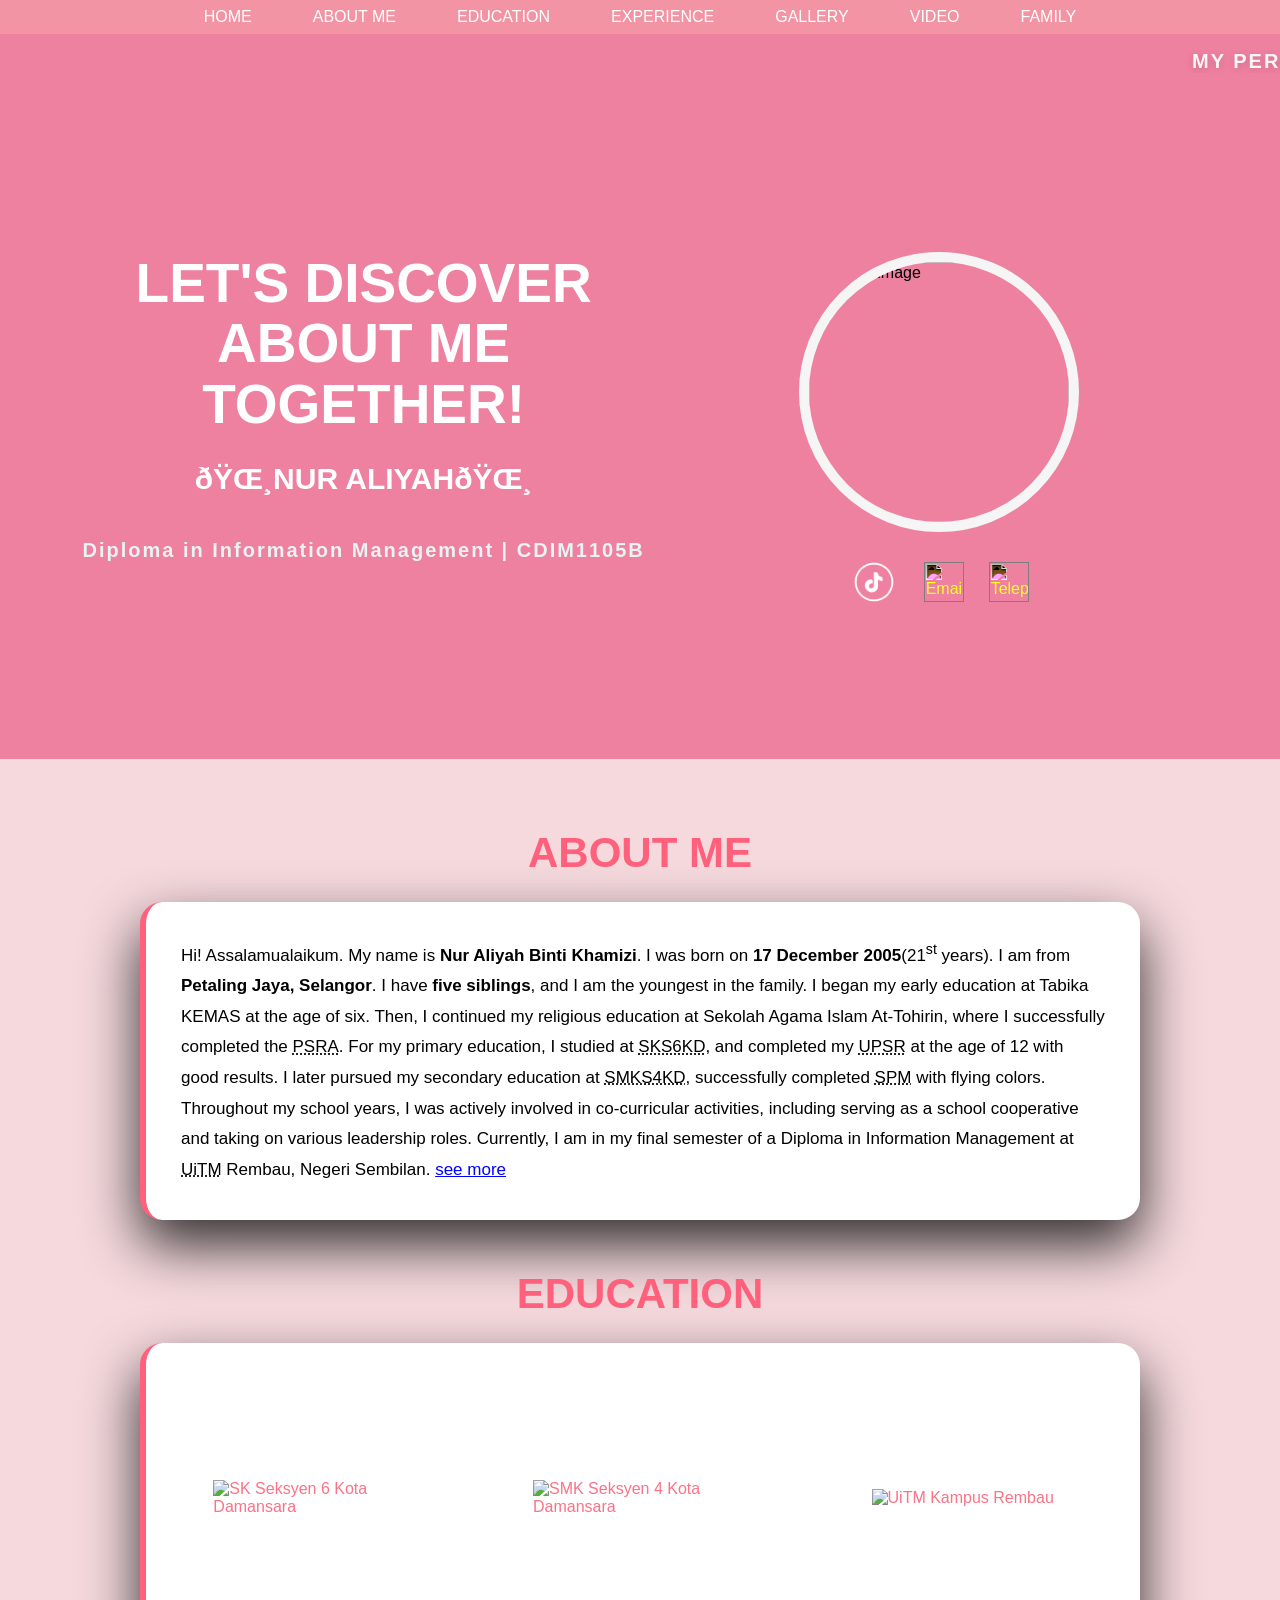
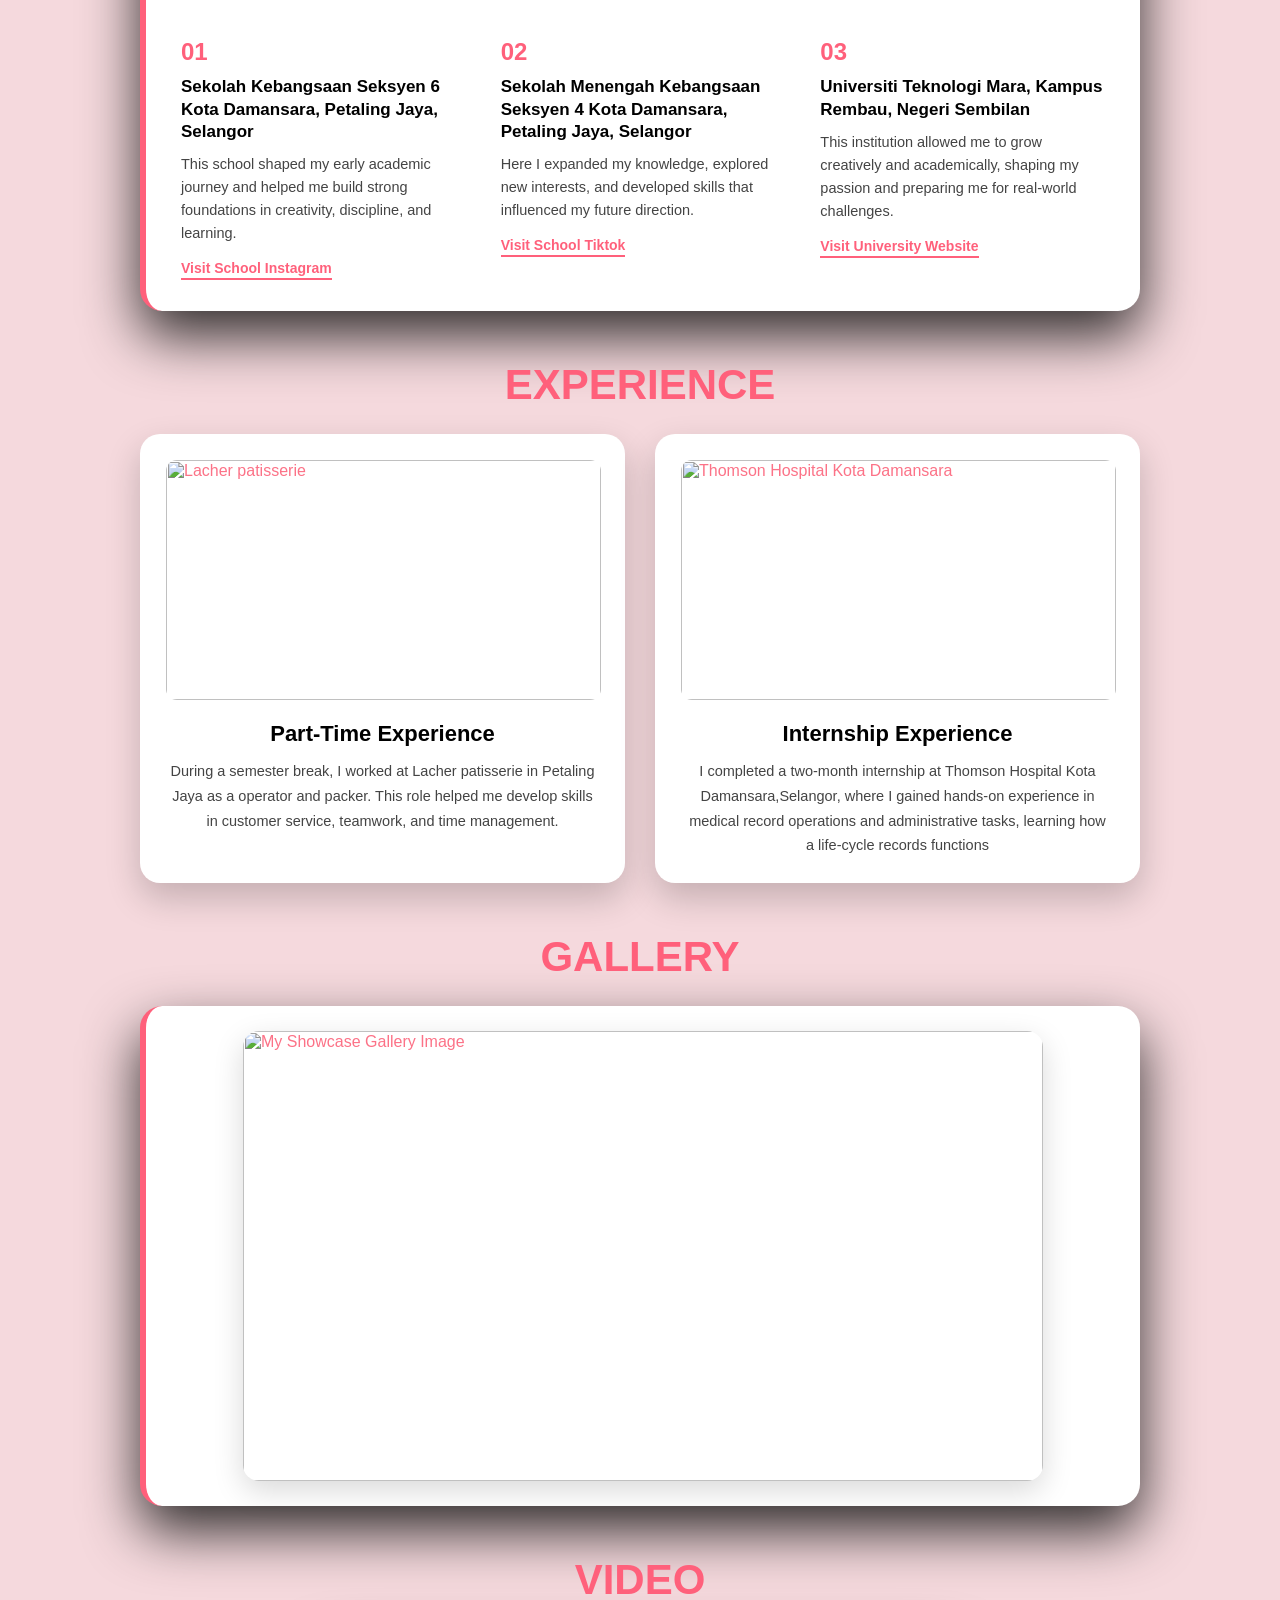
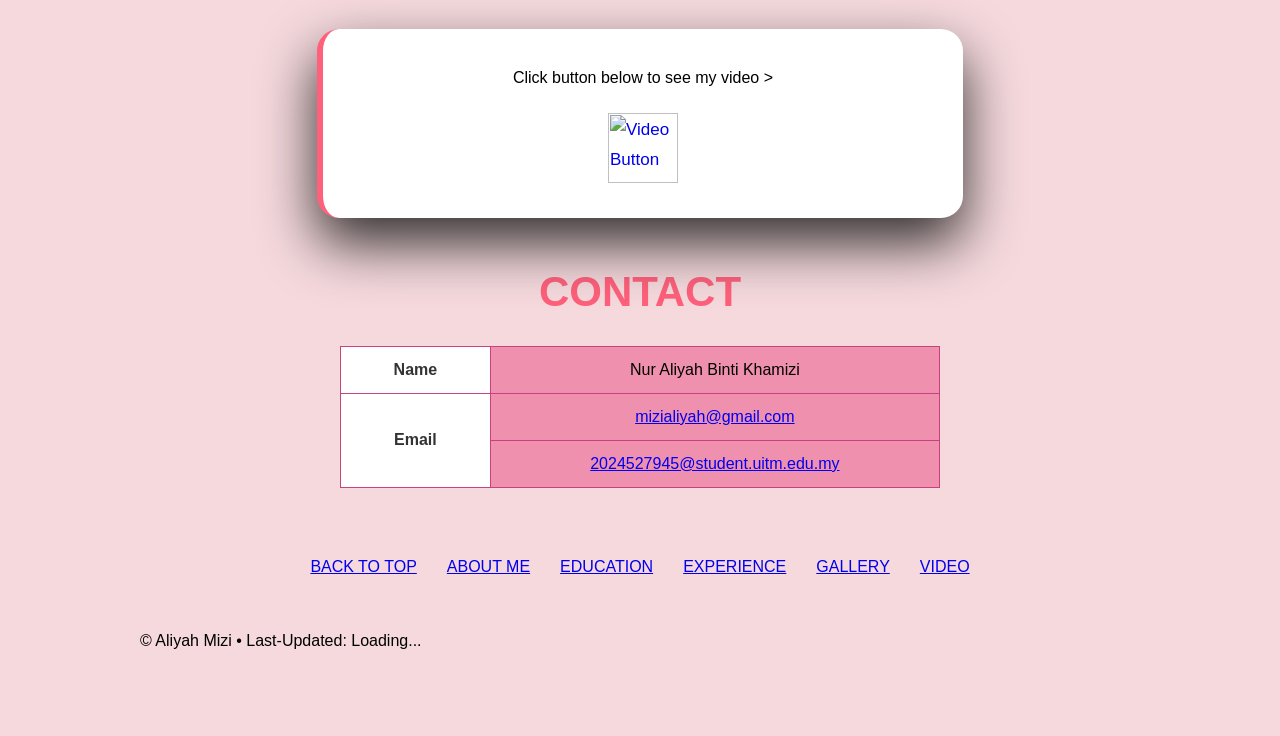
==== commit 485e3eee: "Update footer to display current year and last updated" ====
--- a/index.html
+++ b/index.html
@@ -560,7 +560,7 @@
 
              <footer class="full-footer">
                  <div class="footer-content">
-                 <p>&copy; <span id="2026"></span> Aliyah Mizi &bull; Last-Updated: <span id="26 June 2026</span></p>
+                 <p>&copy; <span id="current-year"></span> Aliyah Mizi &bull; Last-Updated: <span id="last-updated">Loading...</span></span></p>
                  </div>
              </footer>
 
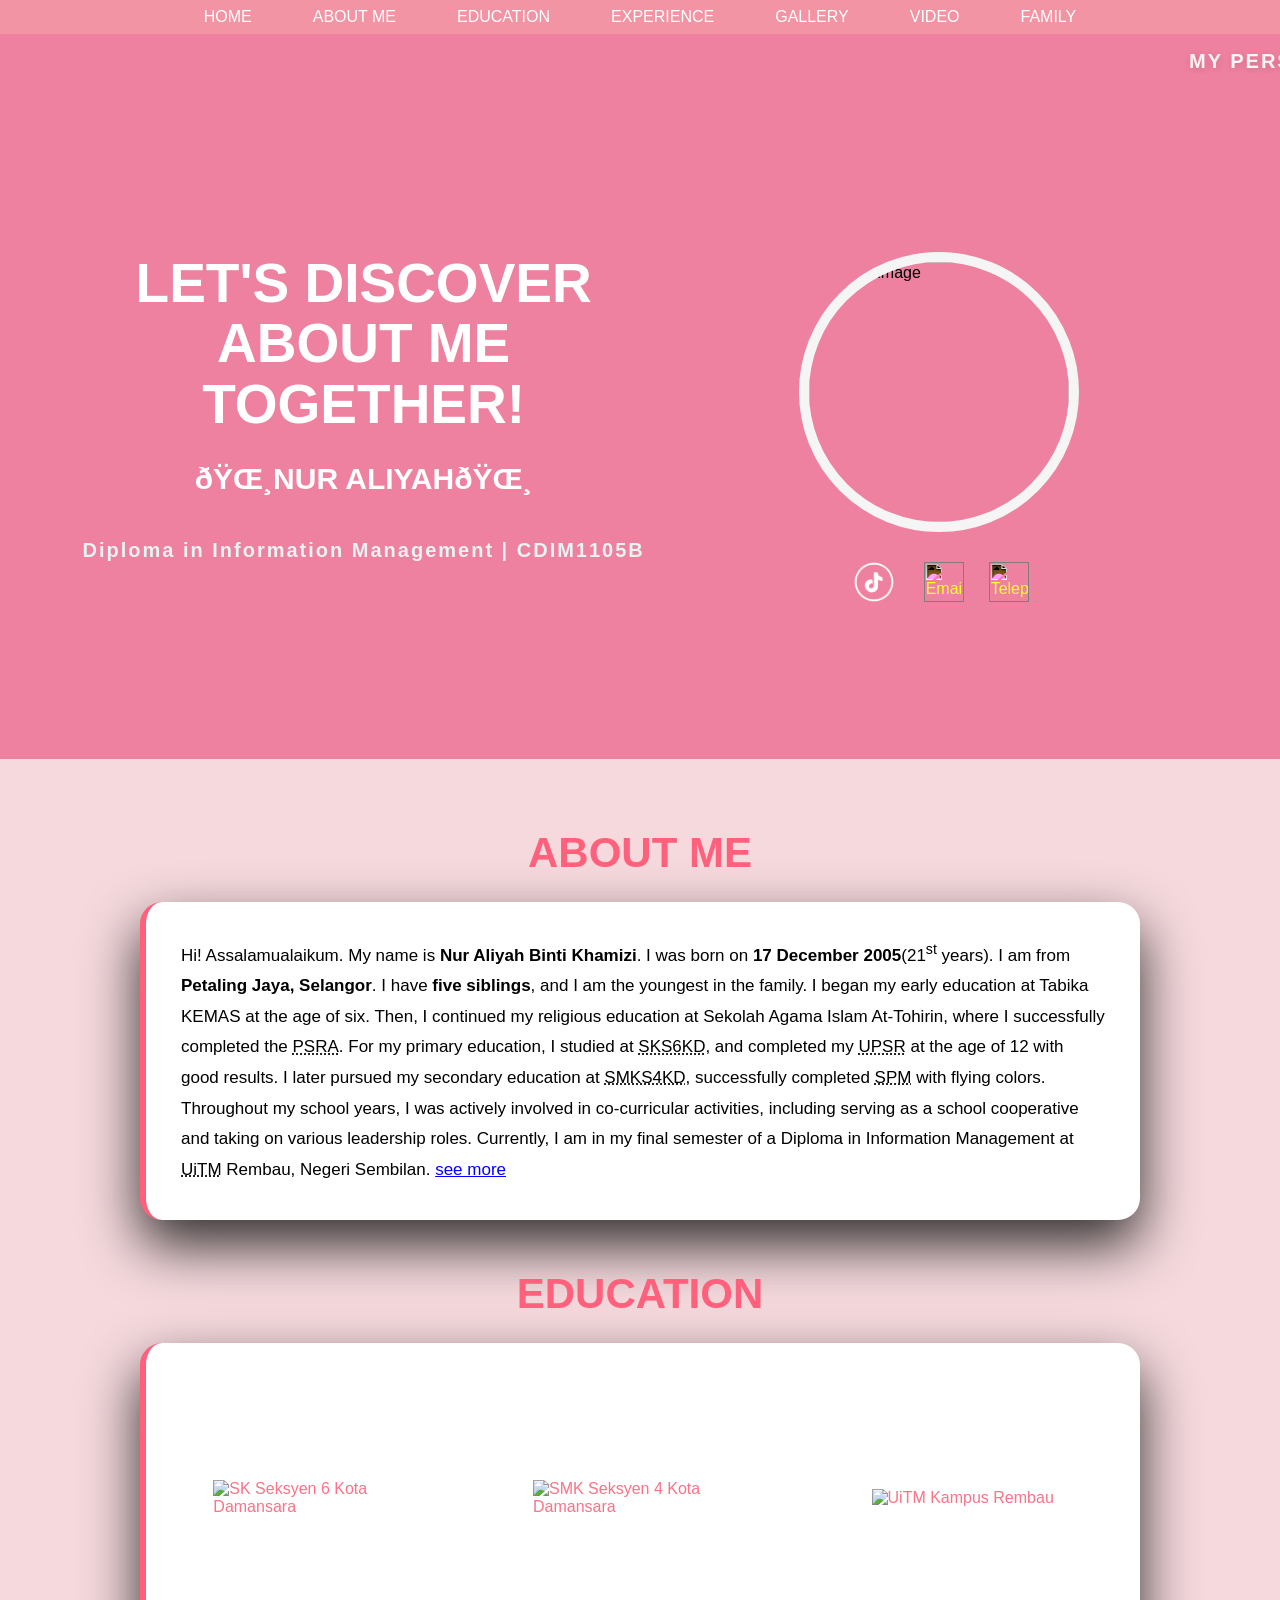
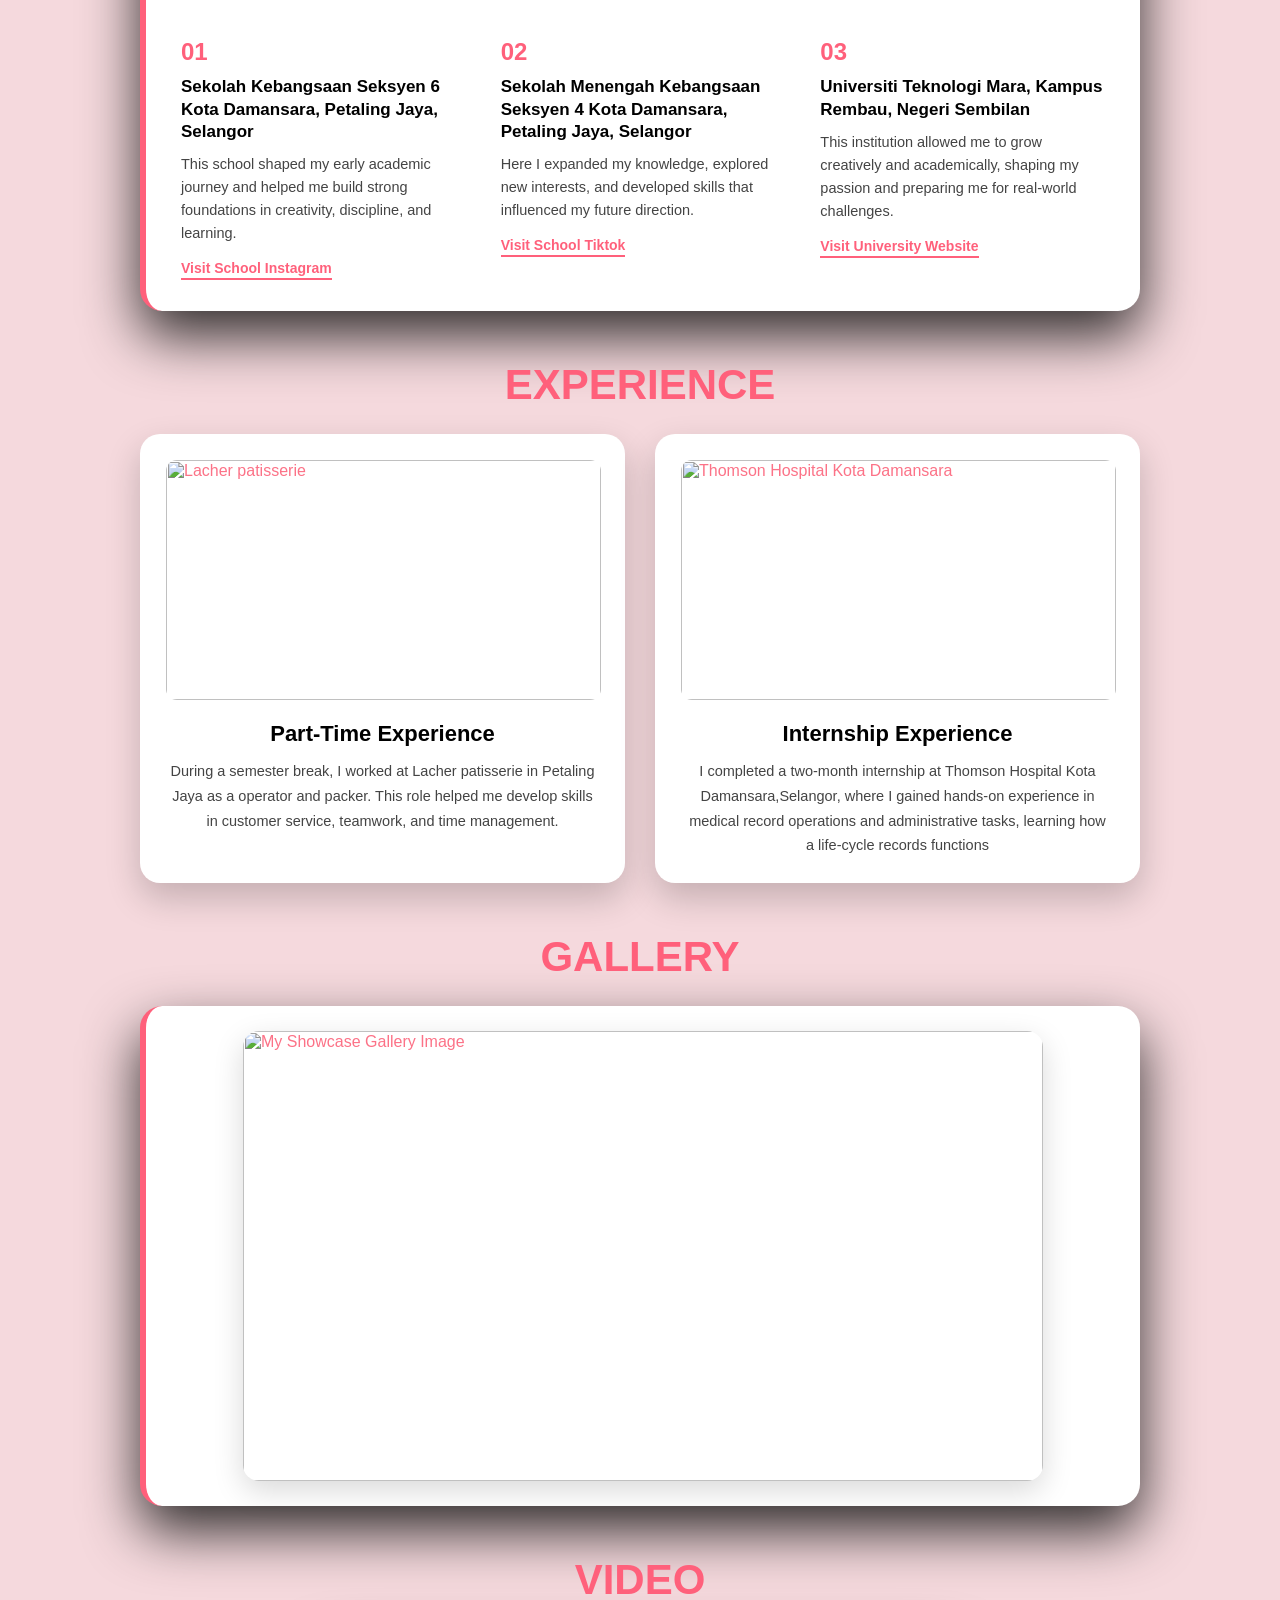
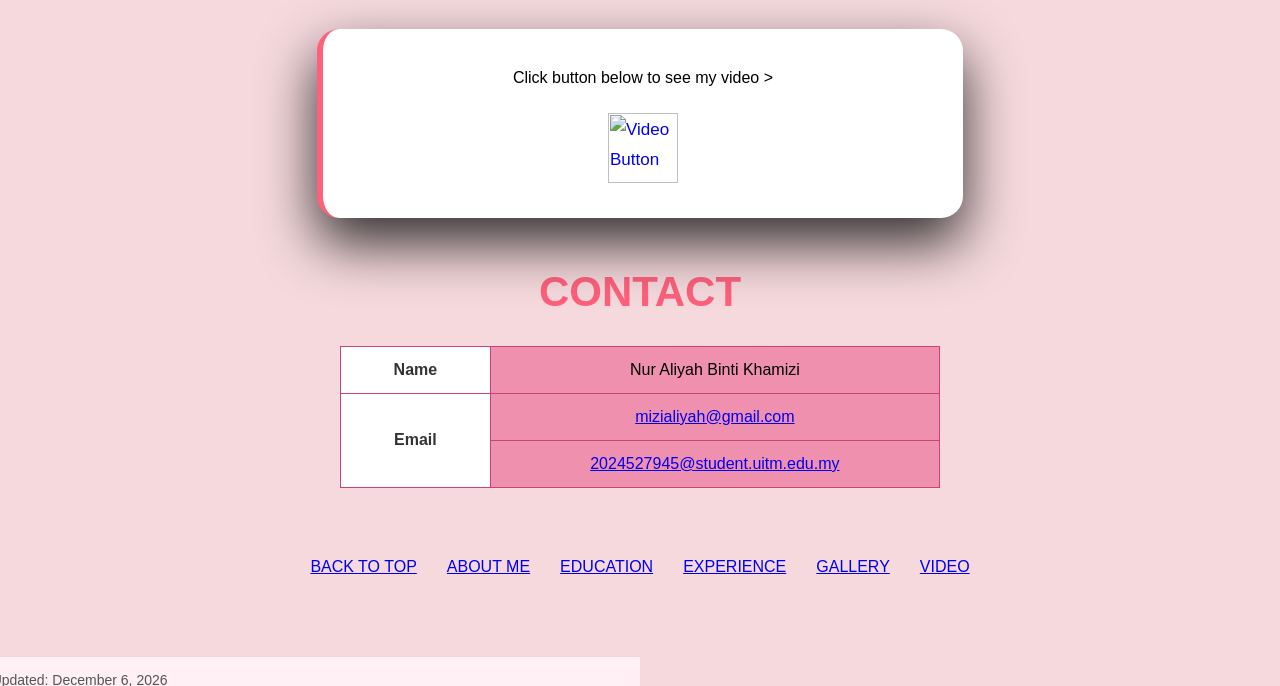
==== commit ff870caa: "Update footer styles for better layout Changed footer positioning and adjusted padding and margin." ====
--- a/index.html
+++ b/index.html
@@ -302,6 +302,32 @@
           width: 100%;
           box-sizing: border-box;
         }
+        /*====footer copyright====*/
+           .full-footer{
+             display: block !important;
+             width: 100% !important;
+             position: absolute !important;
+             left: 0% !important;
+             right: 0% !important;
+             margin-left: -50vw !important;
+             margin-right: -50vw !important;
+             background-color: #fff0f5 !important;
+             border-top: 1px solid #ffd1dc !important;
+             padding: 15px 0 !important;
+             margin-top: 40px !important;
+             box-sizing: border-box !important;
+           }    
+           .footer-content{
+             width: 100% !important;
+             text-align: center !important;
+           }
+           .footer-content p{
+            margin: 0 !important;
+            color: #555555 !important;
+            font-size: 14px !important;
+            font-family: sans-serif !important;
+            text-decoration: none !important;
+           }
         /* Responsive Layout for Tablets/Mobile Devices */
         @media (max-width: 768px){
             .video-grid {
@@ -560,9 +586,20 @@
 
              <footer class="full-footer">
                  <div class="footer-content">
-                 <p>&copy; <span id="current-year"></span> Aliyah Mizi &bull; Last-Updated: <span id="last-updated">Loading...</span></span></p>
+                 <p>&copy; <span id="current-year"></span> Aliyah Mizi &bull; Last-Updated: <span id="last-updated"></span></p>
                  </div>
              </footer>
+
+            <!--Automatic Dates Javascript (Must include this so the year & date display correctly) -->
+            <script>
+            // Automatically gets and updates the current year
+            document.getElementById("current-year").textContent = new Date().getFullYear();
+
+           // Automatically detects the exact last date you modified the file
+           const lastMod = new Date(document.lastModified);
+           const options = { year: 'numeric', month: 'long', day: 'numeric' };
+           document.getElementById("last-updated").textContent = lastMod.toLocaleDateString("en-US", options);
+           </script>
 
         <!-- Dynamic Embedded CSS Styles targeting the Gallery Animation Effects -->
         <style>
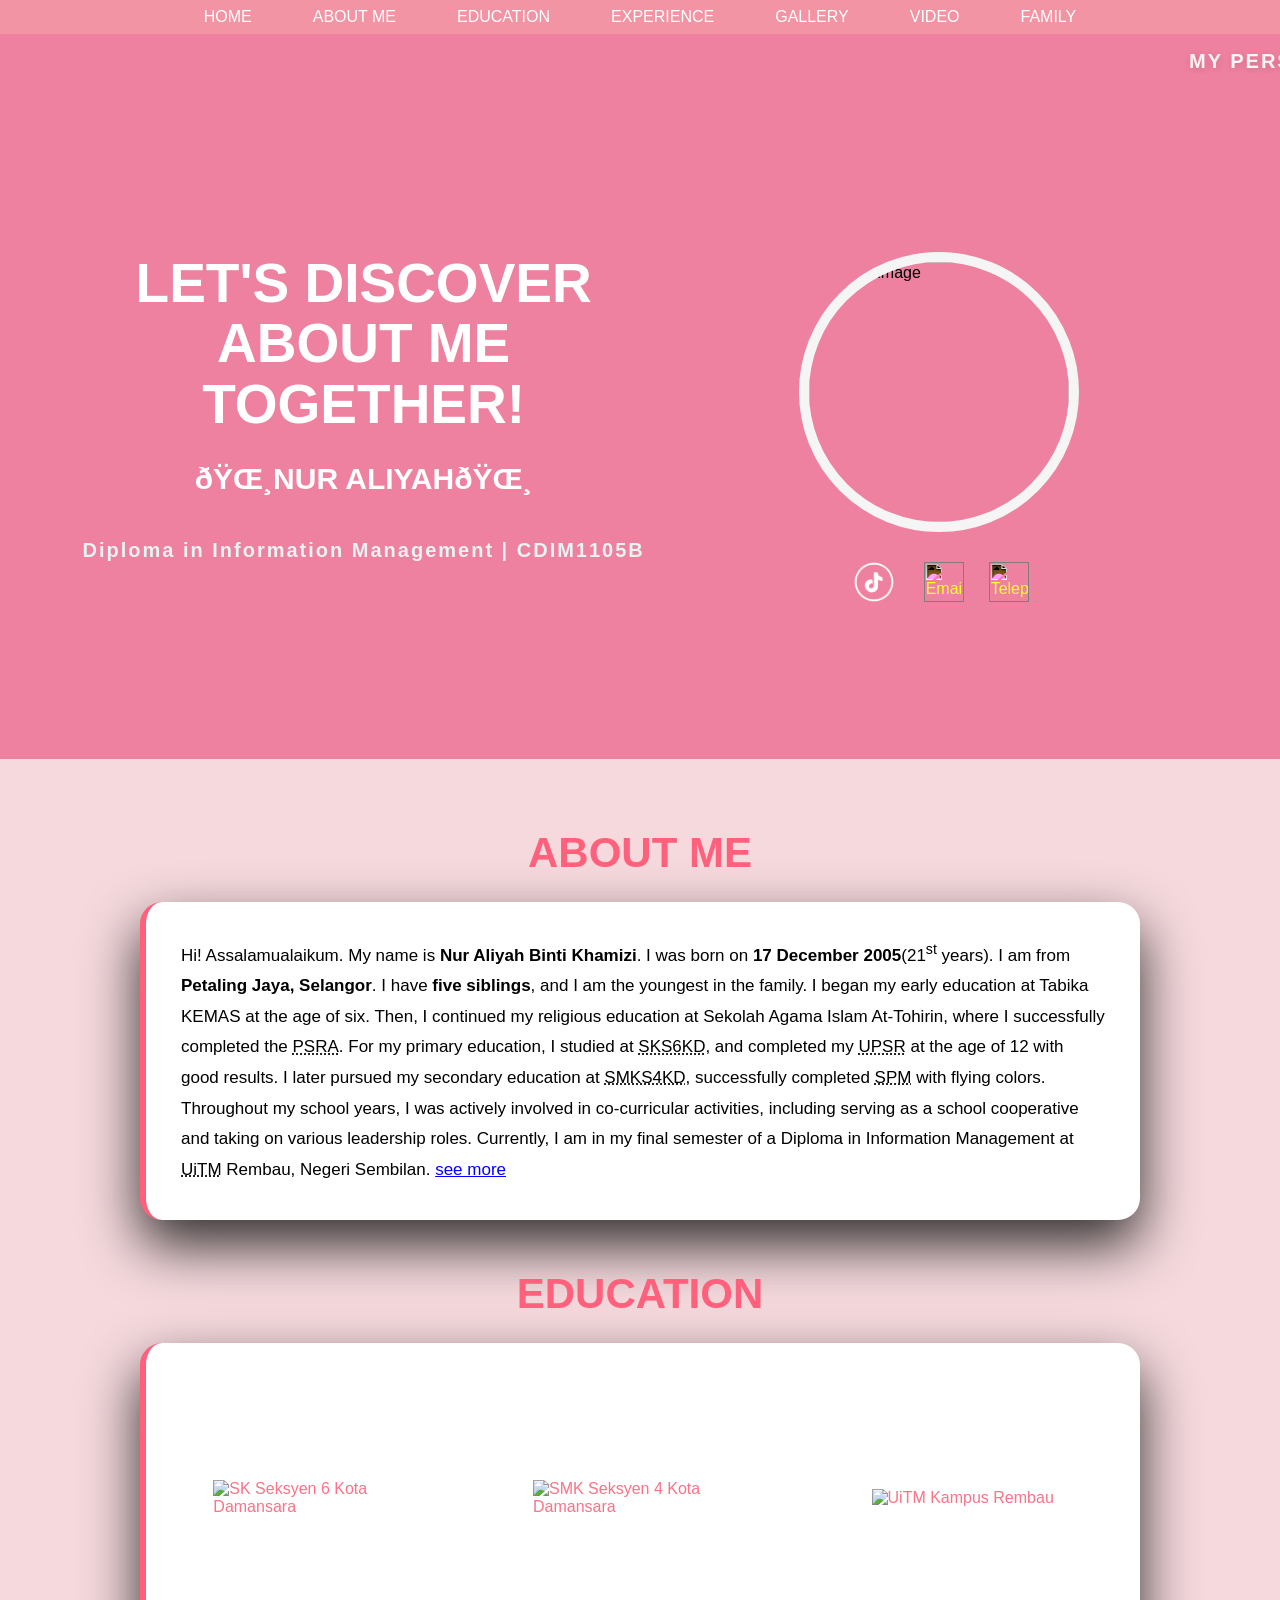
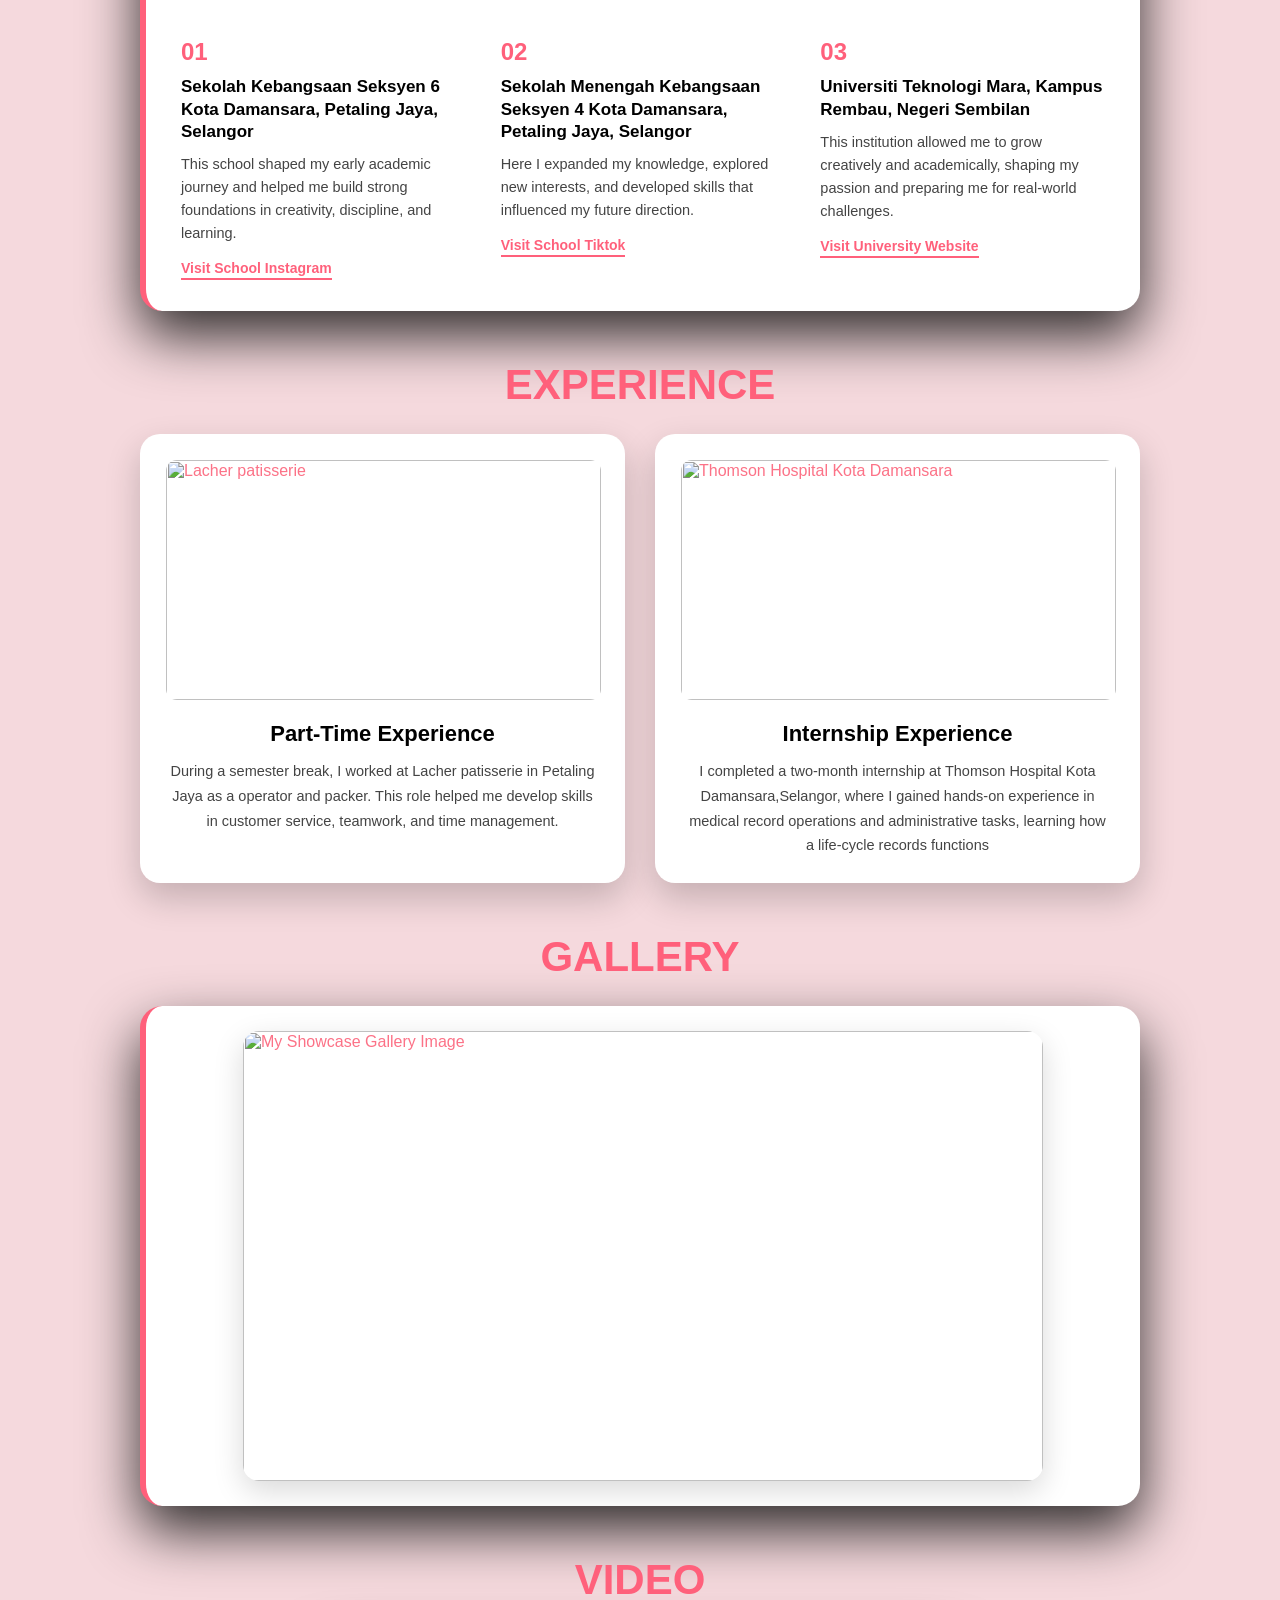
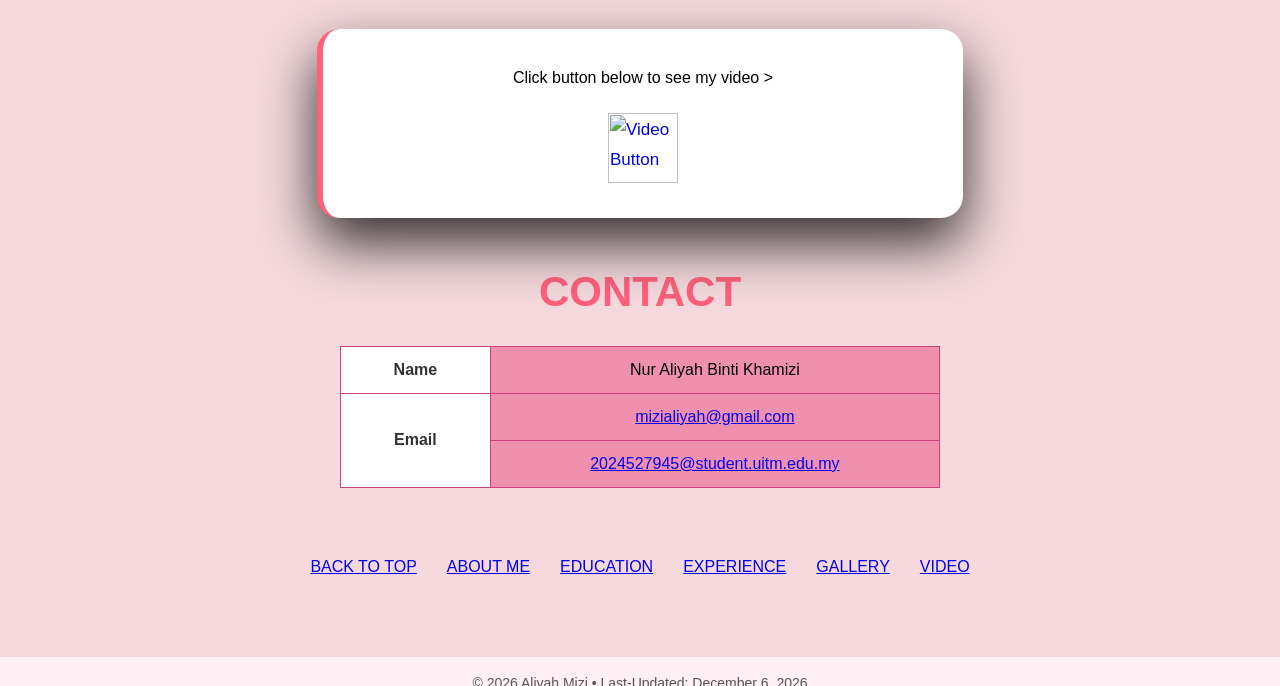
==== commit c7a279e4: "Update footer styles for max-width and padding Adjusted footer styles for better responsiveness." ====
--- a/index.html
+++ b/index.html
@@ -306,14 +306,15 @@
            .full-footer{
              display: block !important;
              width: 100% !important;
+             max-width: 100% !important;
              position: absolute !important;
-             left: 0% !important;
-             right: 0% !important;
+             left: 50% !important;
+             right: 50% !important;
              margin-left: -50vw !important;
              margin-right: -50vw !important;
              background-color: #fff0f5 !important;
              border-top: 1px solid #ffd1dc !important;
-             padding: 15px 0 !important;
+             padding: 18px 0 !important;
              margin-top: 40px !important;
              box-sizing: border-box !important;
            }    
